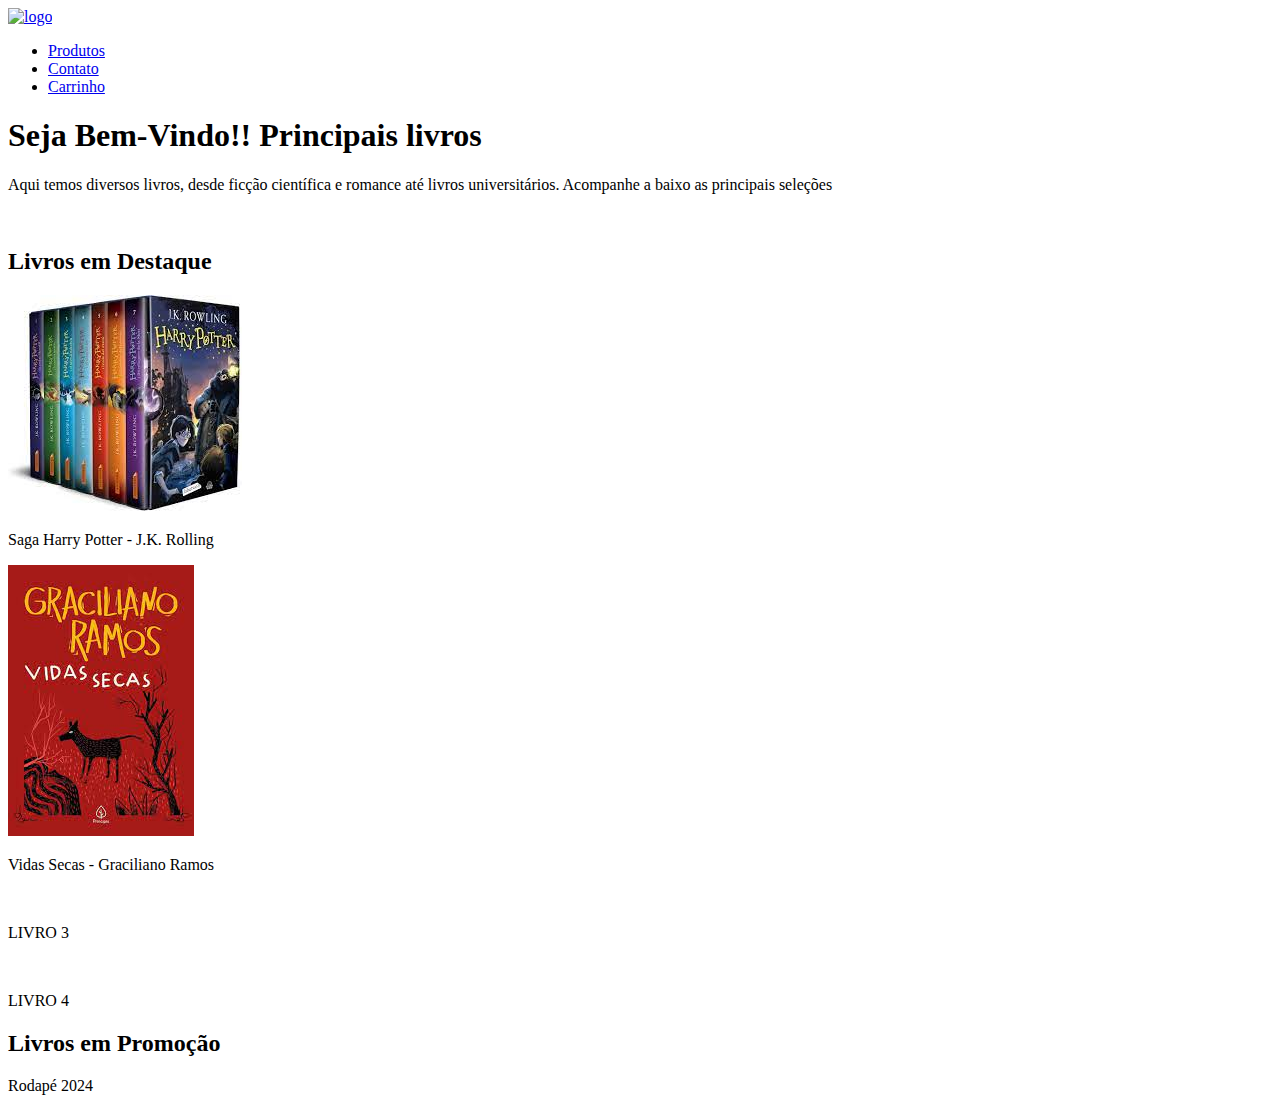
==== index.html @ bd684545 "Primeiras modificações" ====
<!DOCTYPE html>
<html lang="en">
<head>
    <meta charset="UTF-8">
    <meta name="viewport" content="width=device-width, initial-scale=1.0">
    <title>Ler Livros &#128218</title>
</head>
<header>
    <nav>
        <a href="index.html"> <img src="" alt="logo" ></a>
    <ul>    
        <li><a href="produtos.html">Produtos</a></li>
        <li><a href="contato.html">Contato</a></li>
        <li><a href="carrinho.html">Carrinho</a></li>
    </ul>
    </nav>
</header>
<body>
    <div>
    <h1>Seja Bem-Vindo!! Principais livros</h1>
    <p>Aqui temos diversos livros, desde ficção científica e romance até livros universitários. Acompanhe a baixo as principais seleções</p>
    <img src="">
    </div>
<!--livros em destaque-->
    <div>
        <article>
            <h2>Livros em Destaque</h2>
            <img src="img_harry_box.jpg">
            <p>Saga Harry Potter - J.K. Rolling</p>
        </article>
    </div>
    <div>
            <img src="img_vidas secas.jpg">
            <p> Vidas Secas - Graciliano Ramos</p>
        </article>
    </div>
    <div>
        <article>
            <img src=" ">
            <P>LIVRO 3</P>
        </article>
    </div>
    <div>
        <article>
            <img src=" ">
            <p>LIVRO 4</p>
        </article>
    </div>
<!--Livros em promoção-->
    <div>
    <article>
    <h2>Livros em Promoção</h2>
    </article>
    </div>

    



<footer>Rodapé 2024</footer>
</body>
</html>
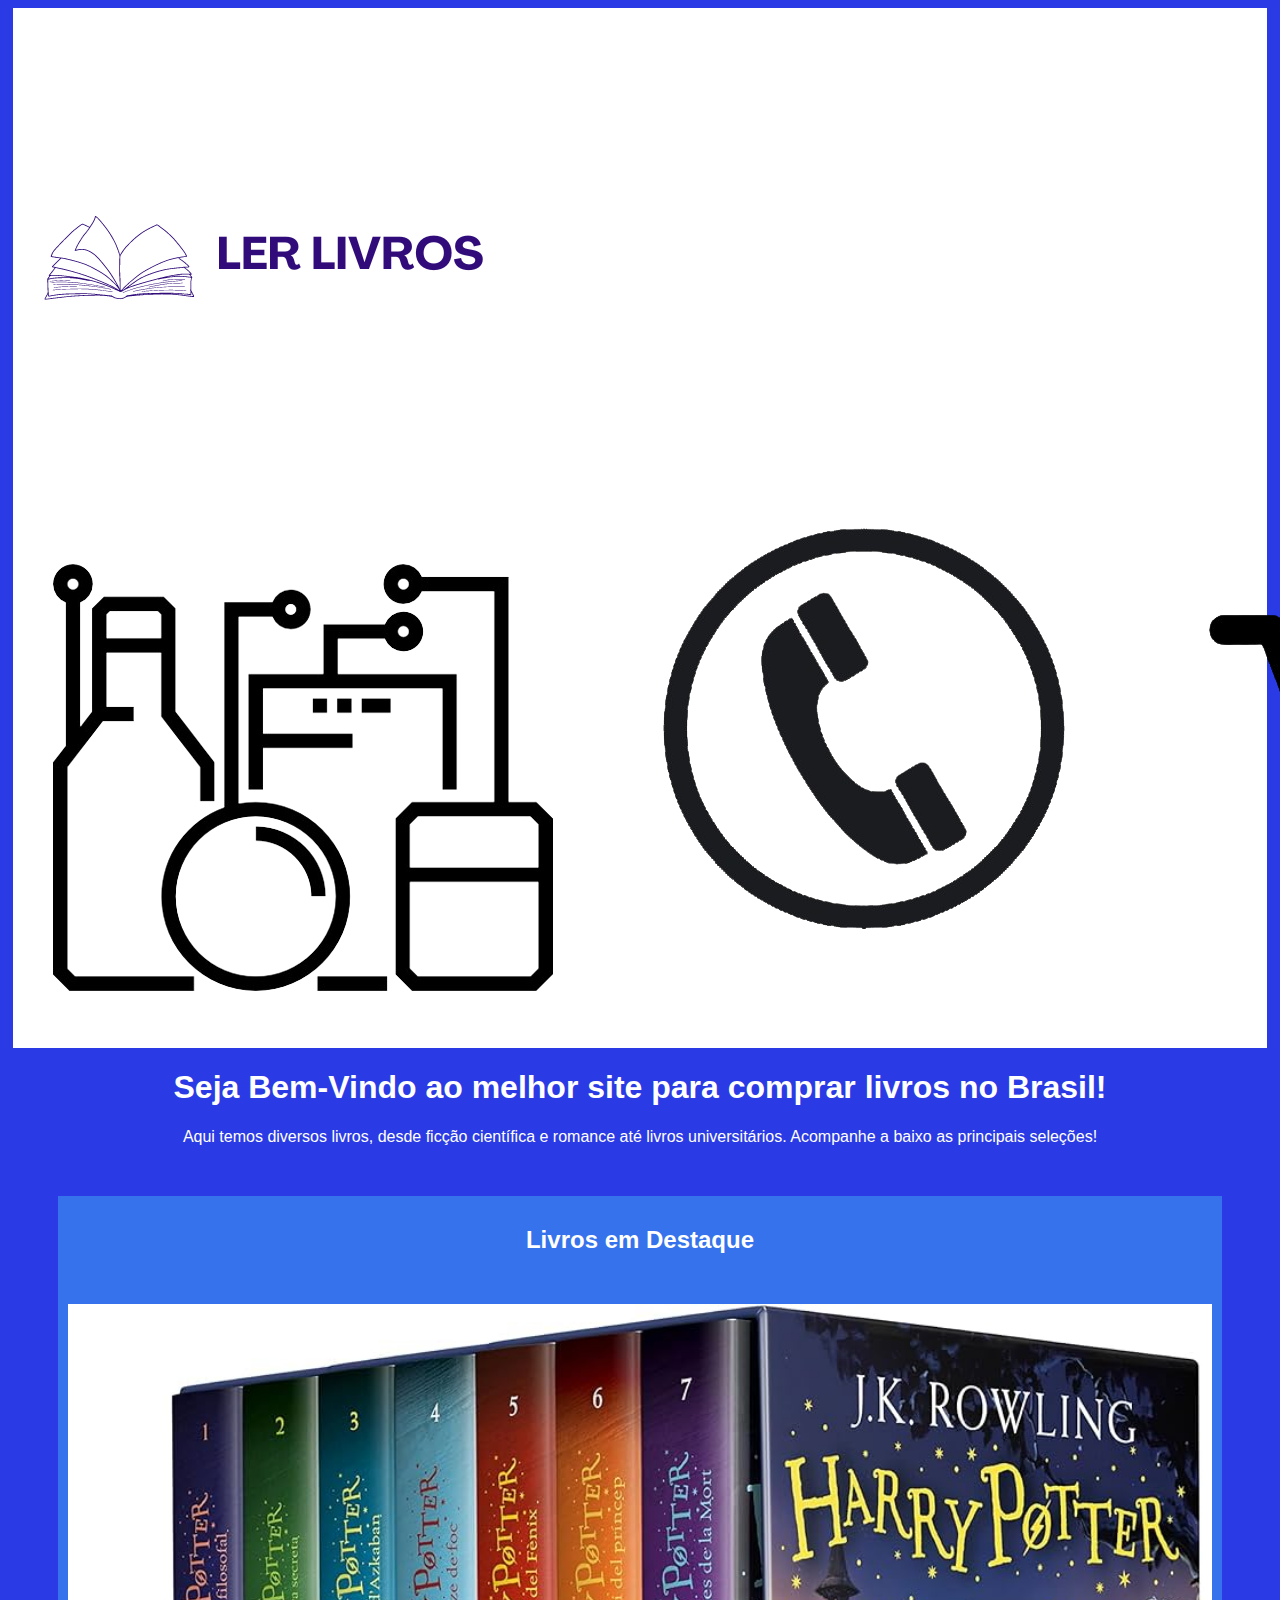
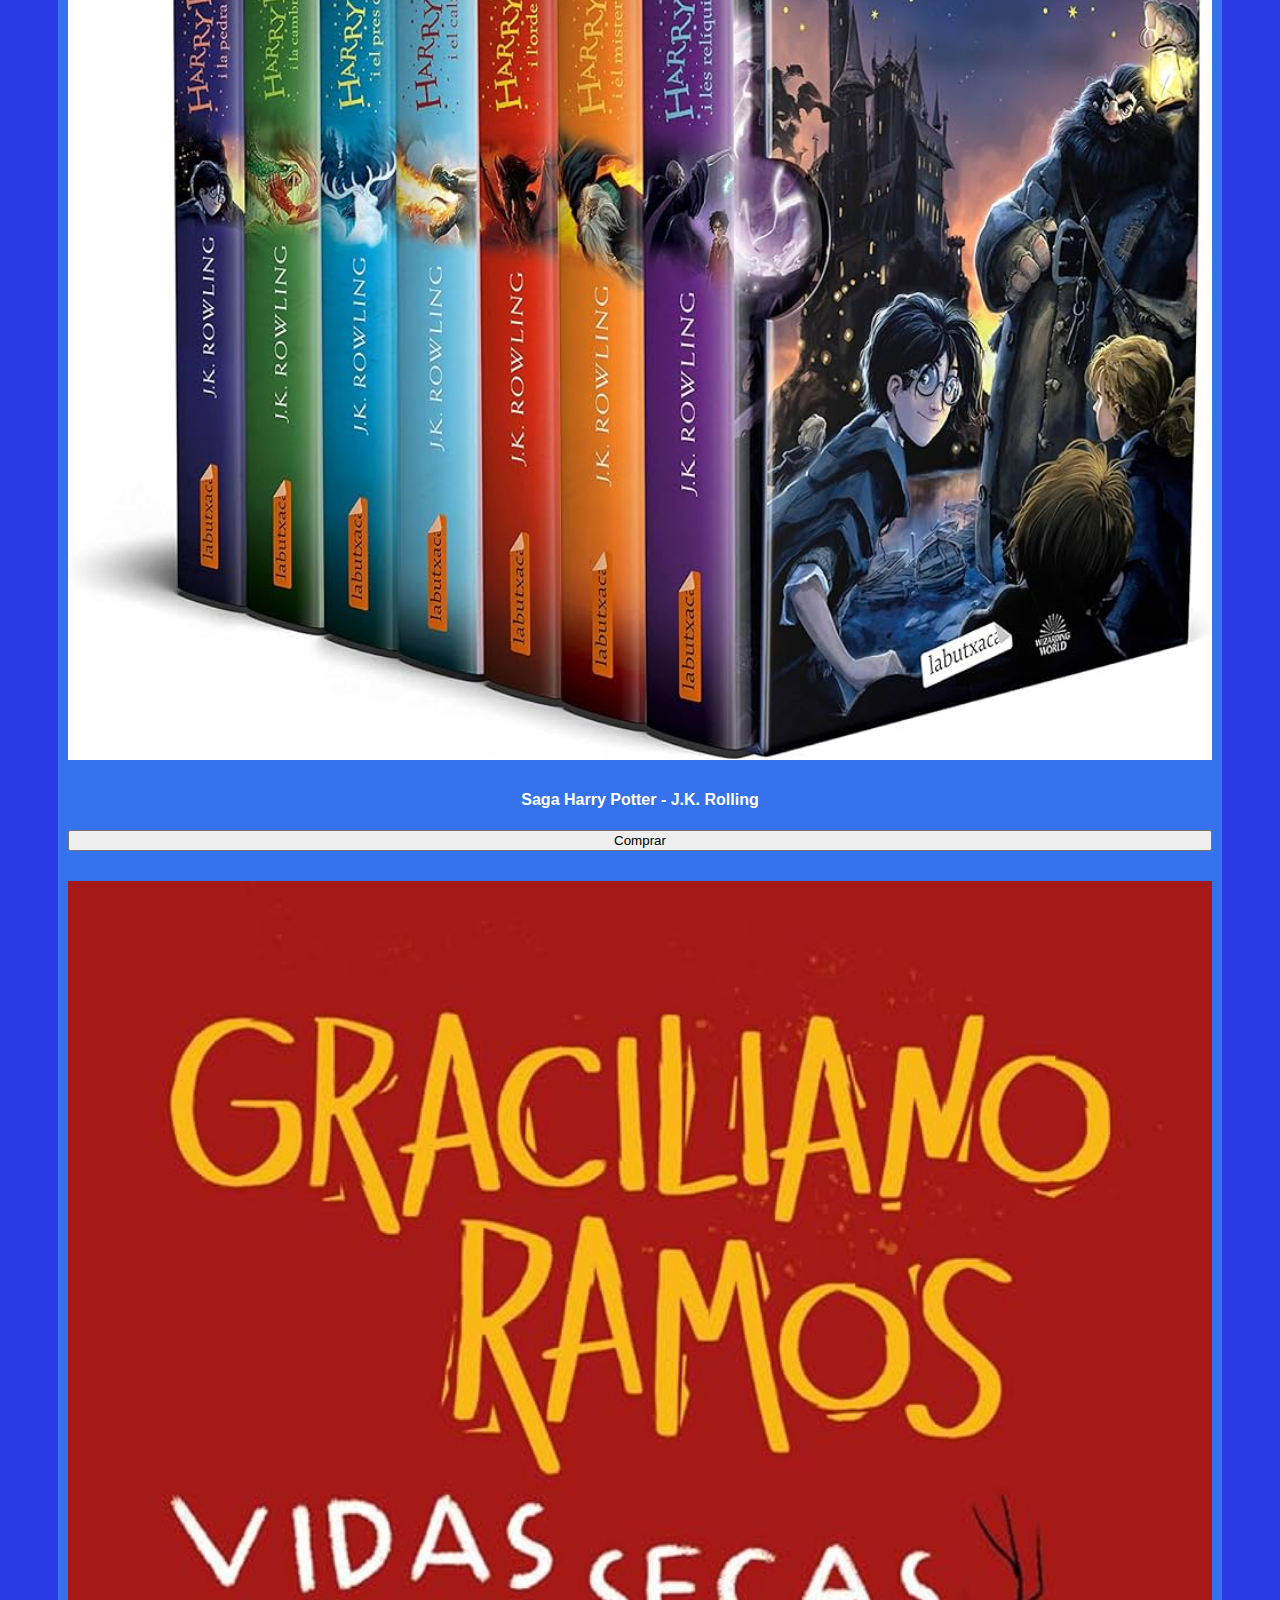
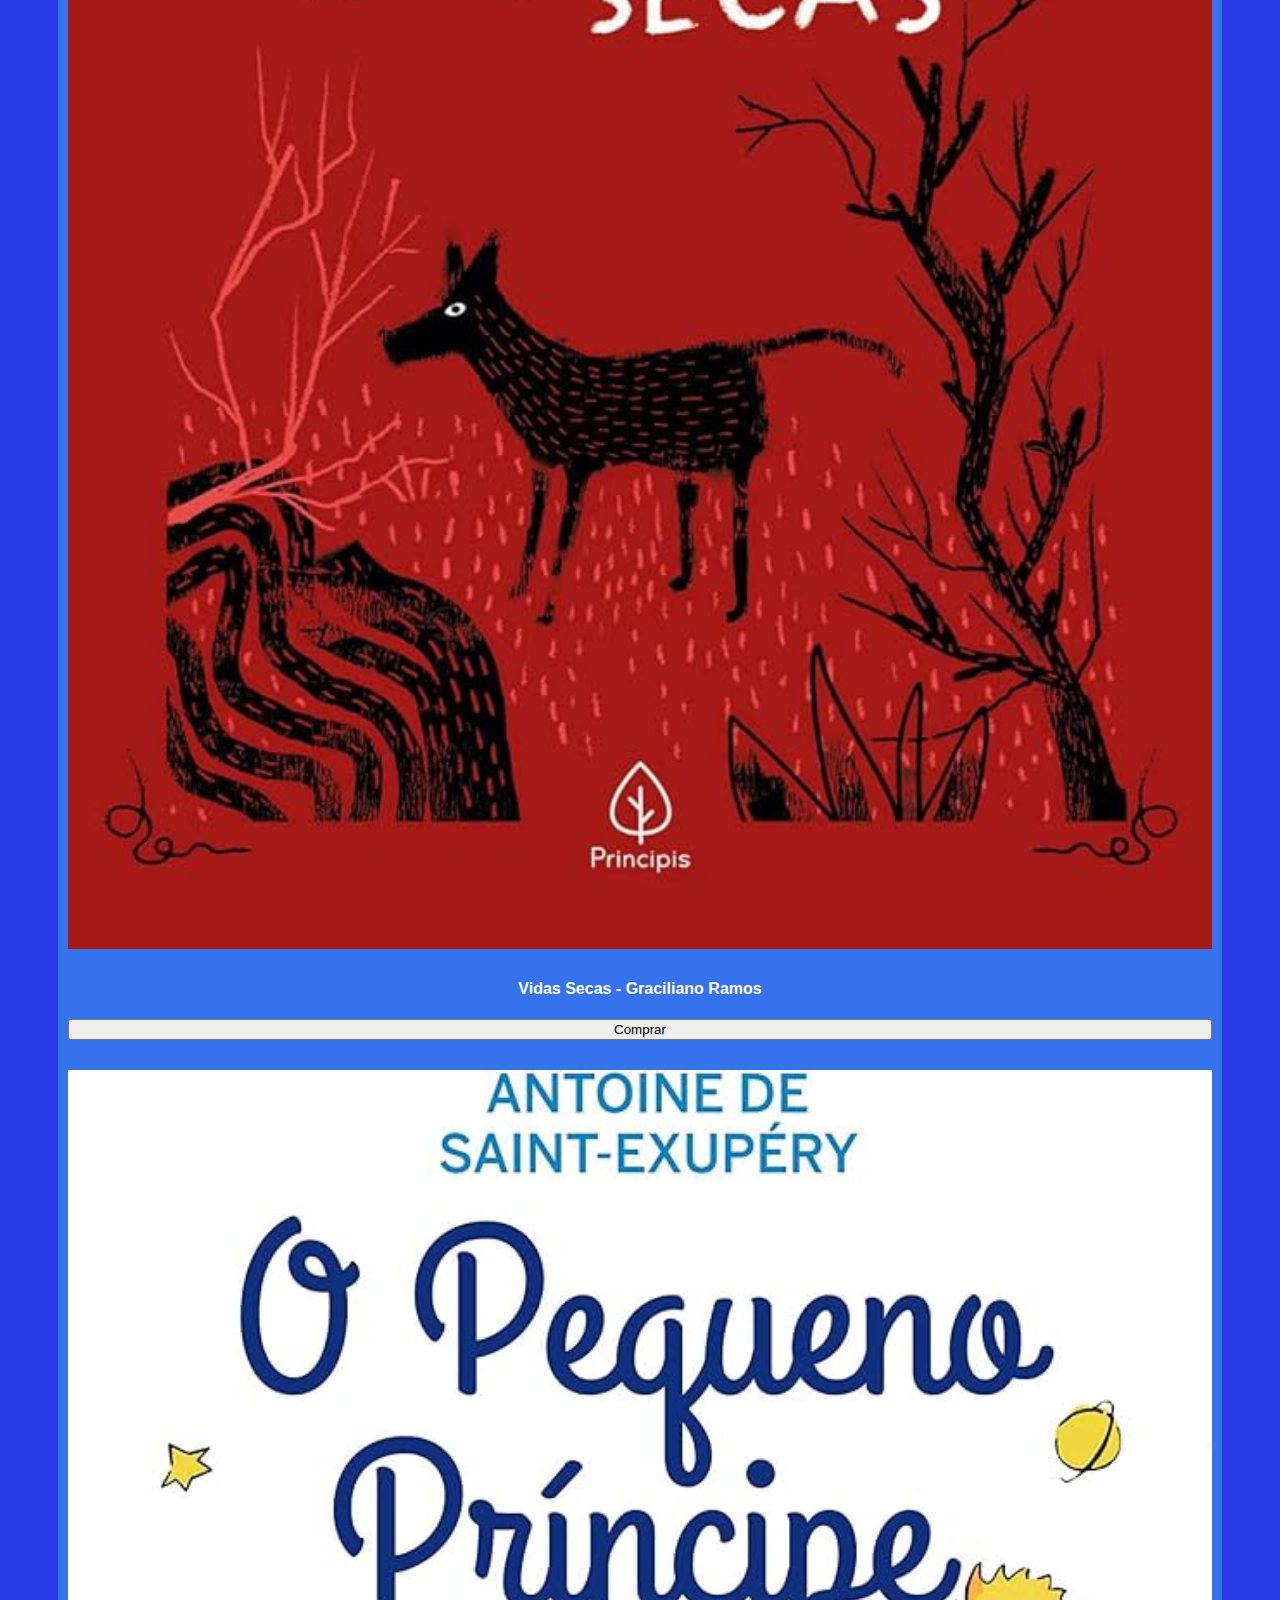
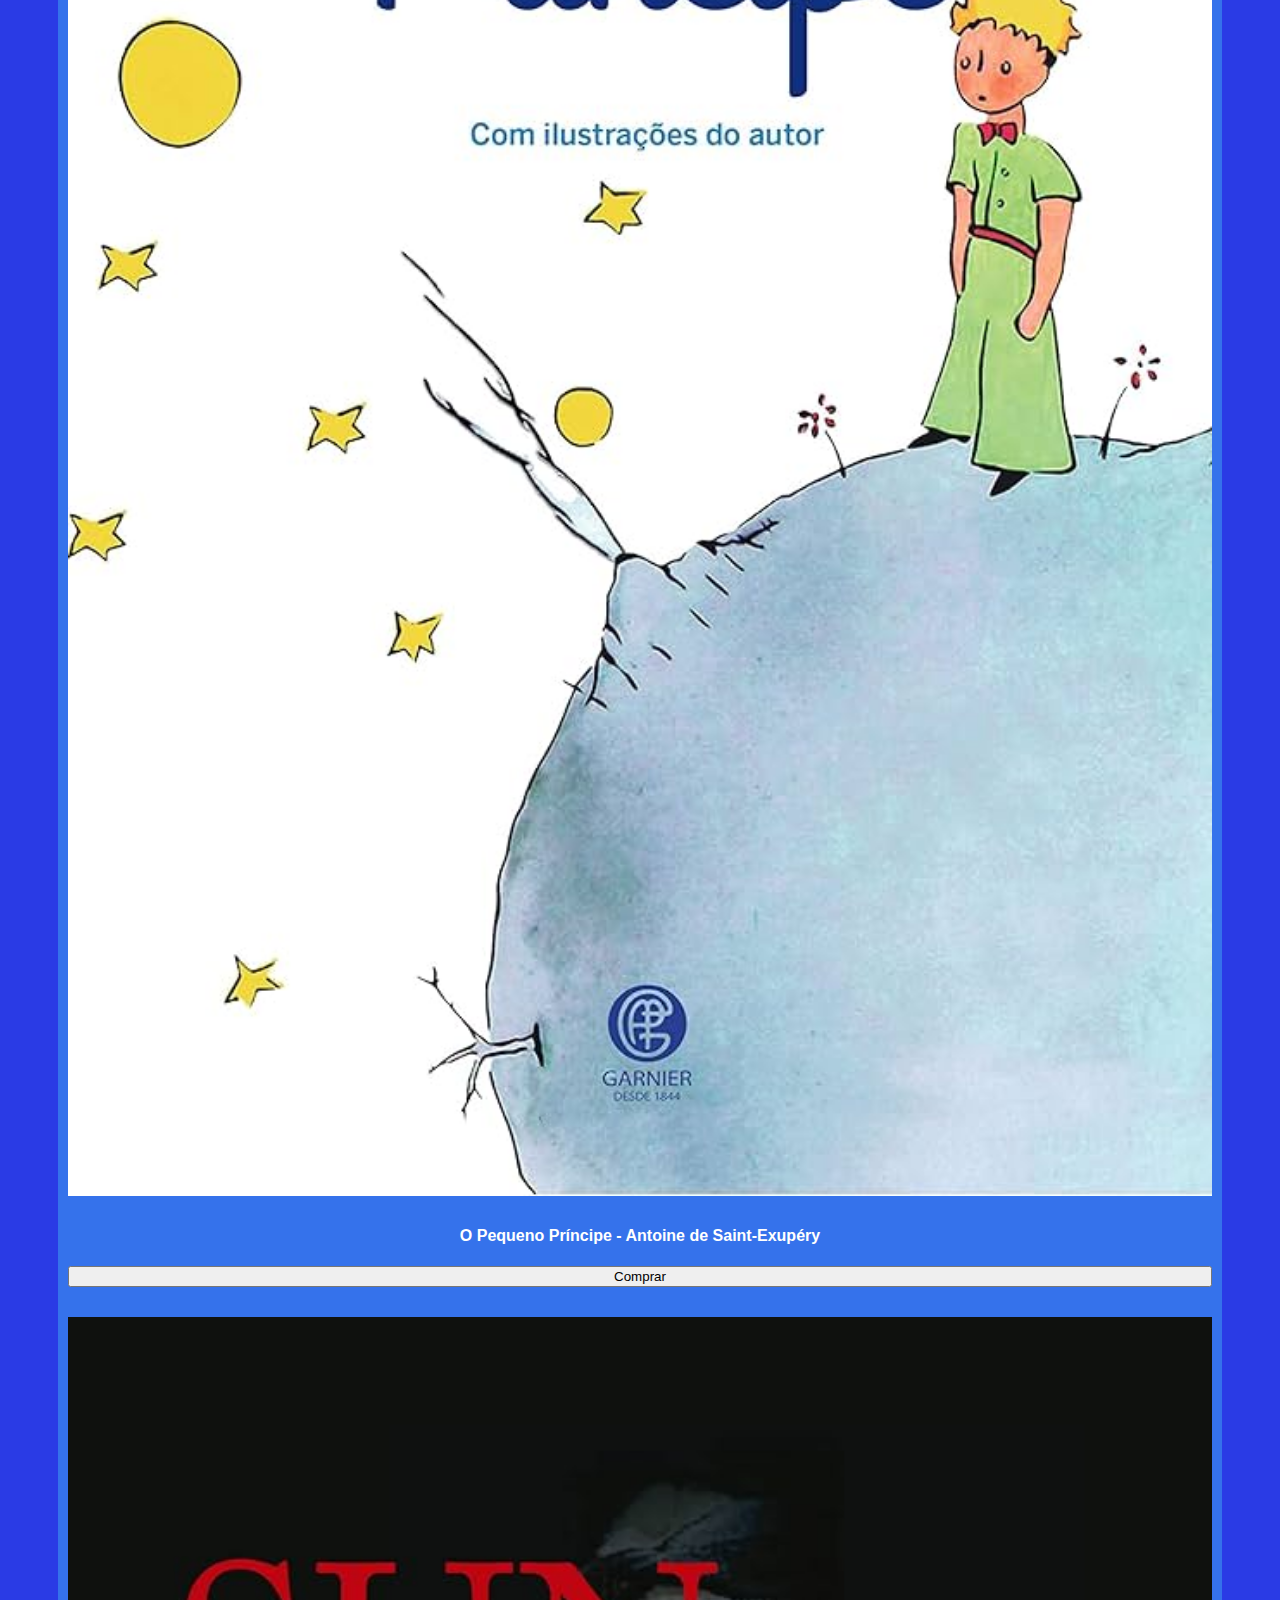
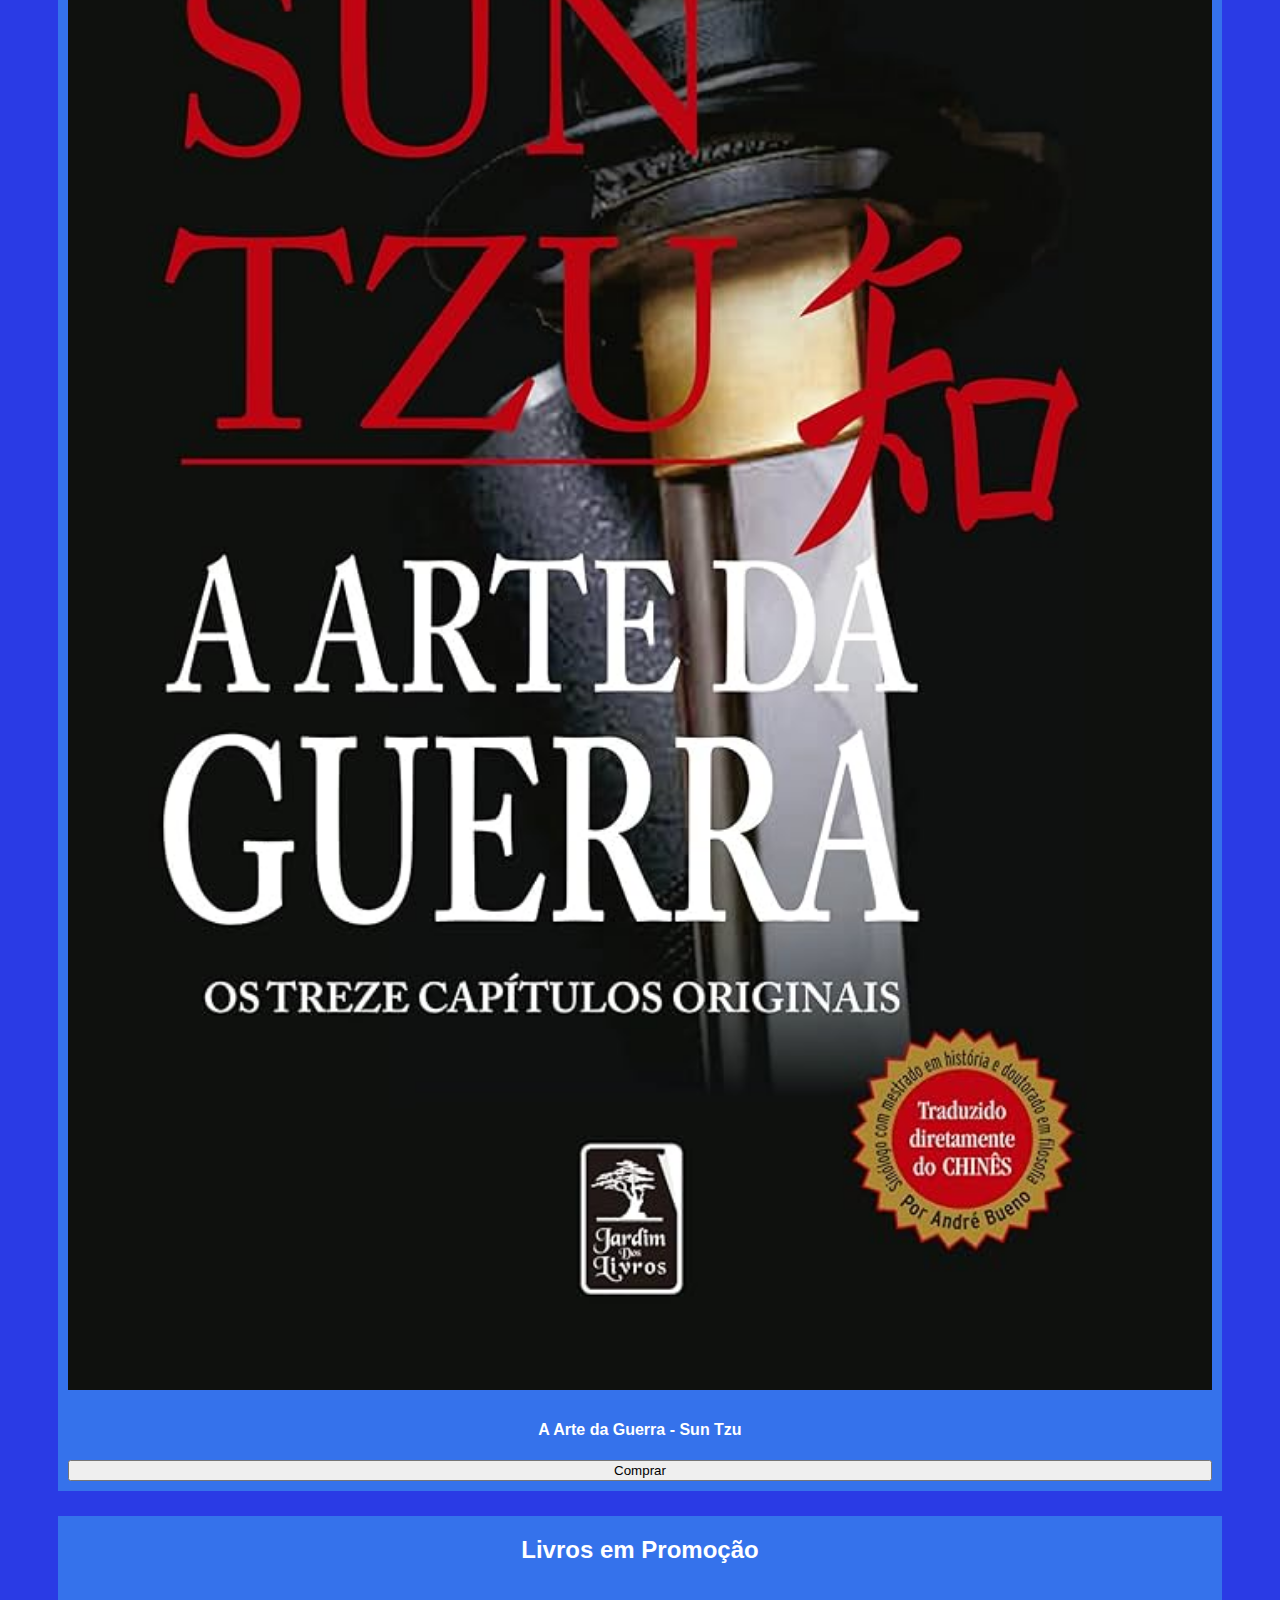
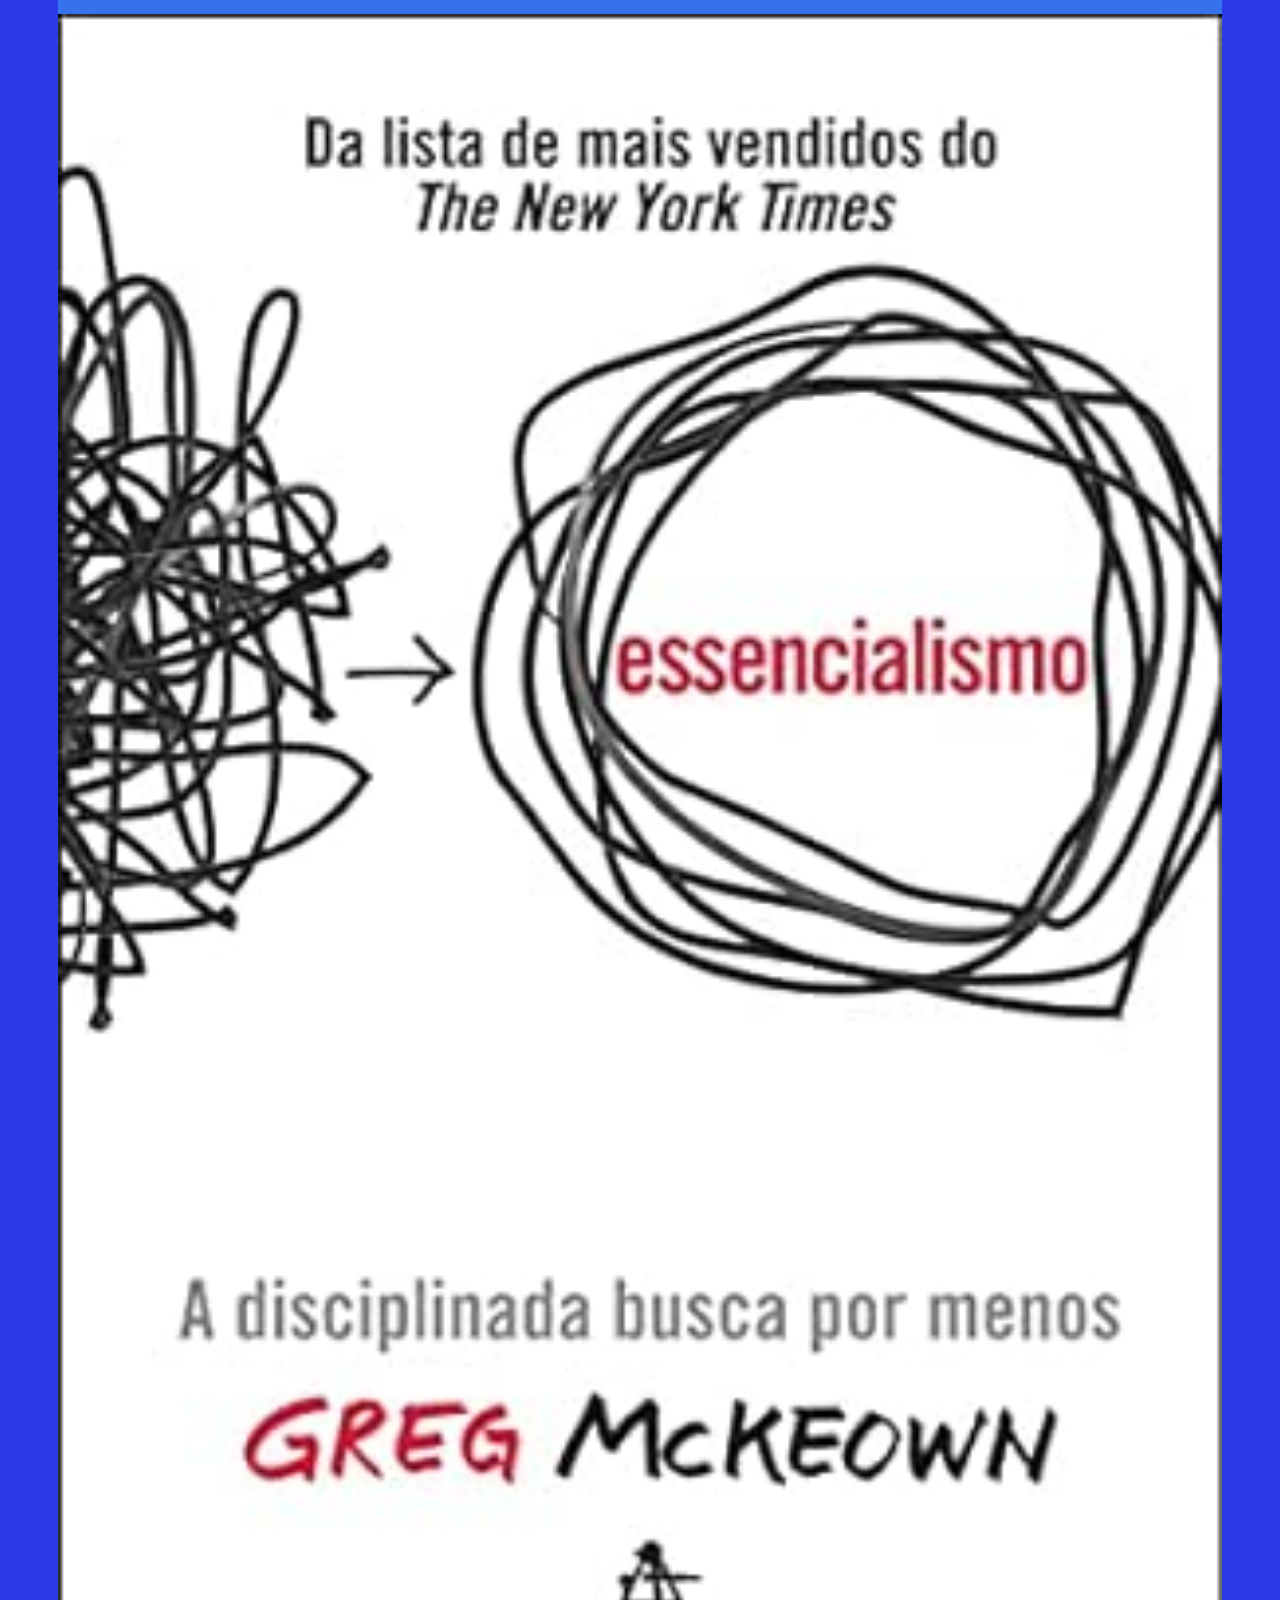
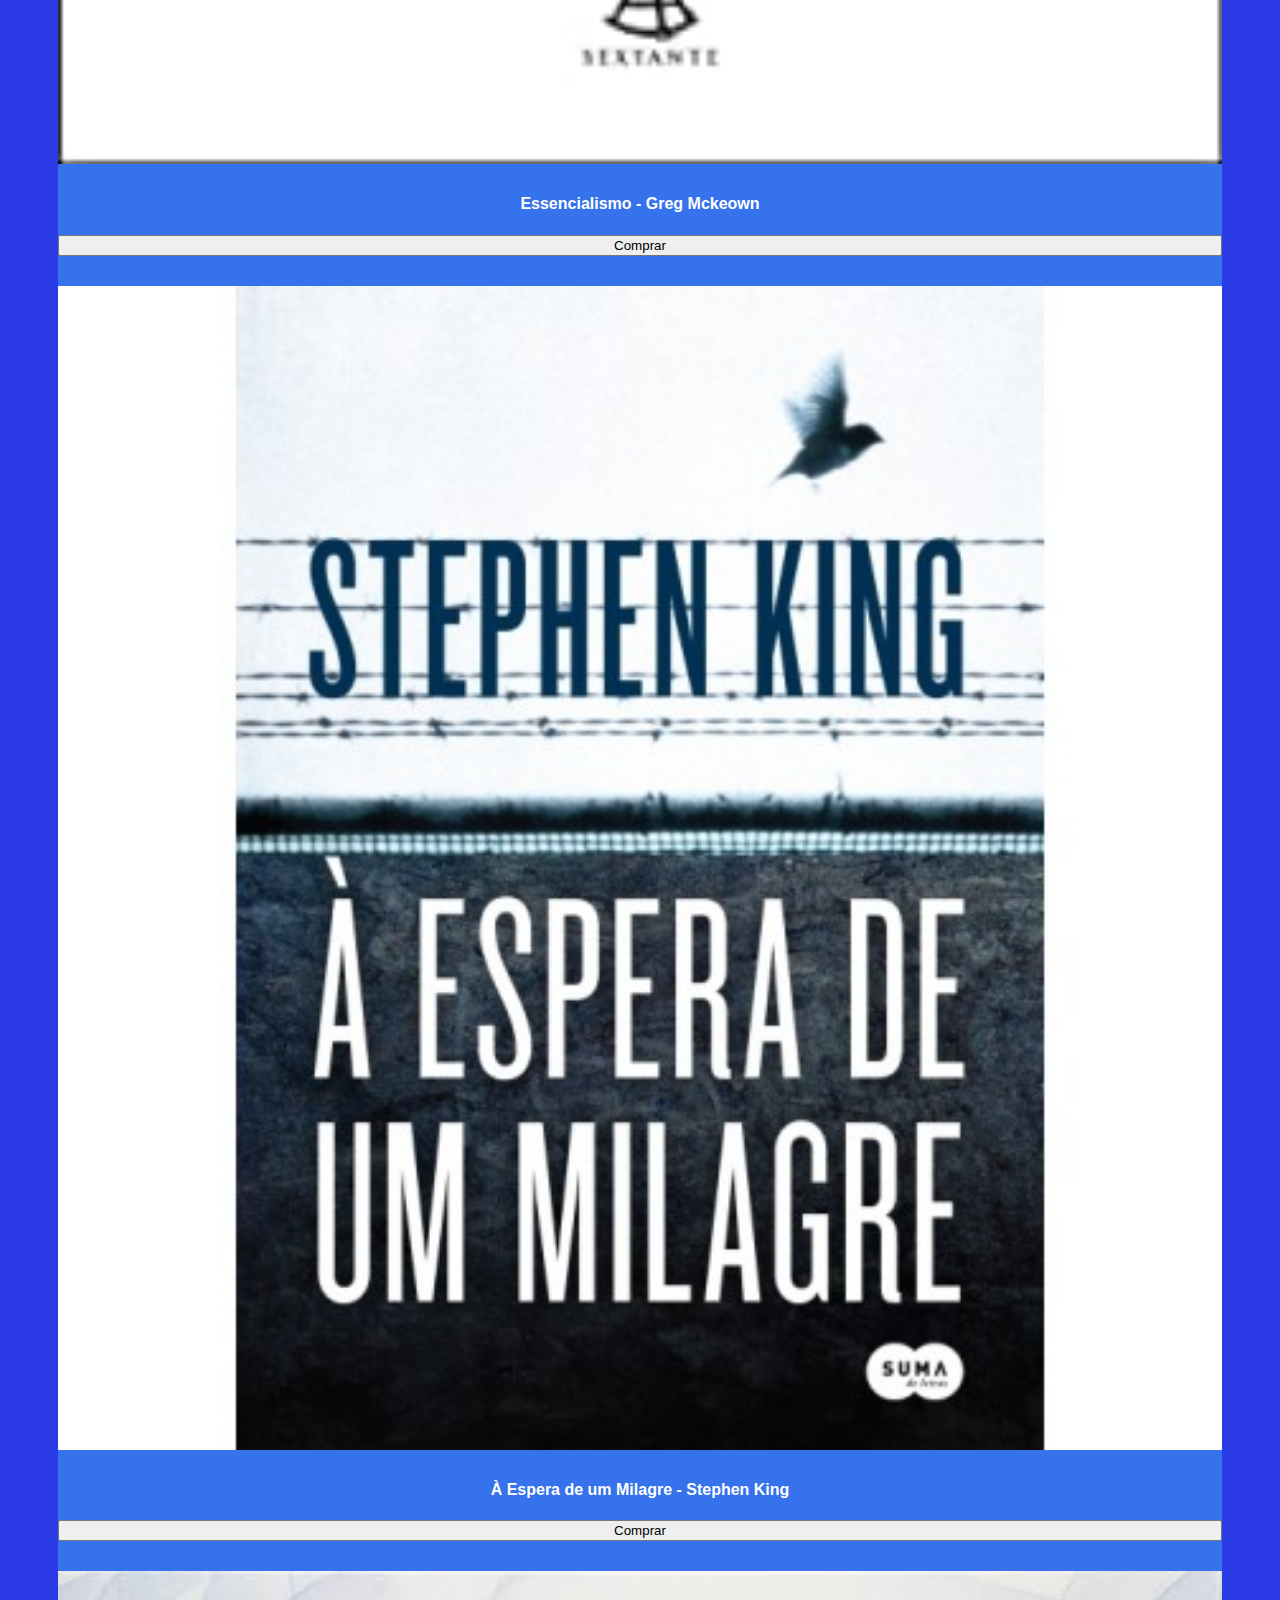
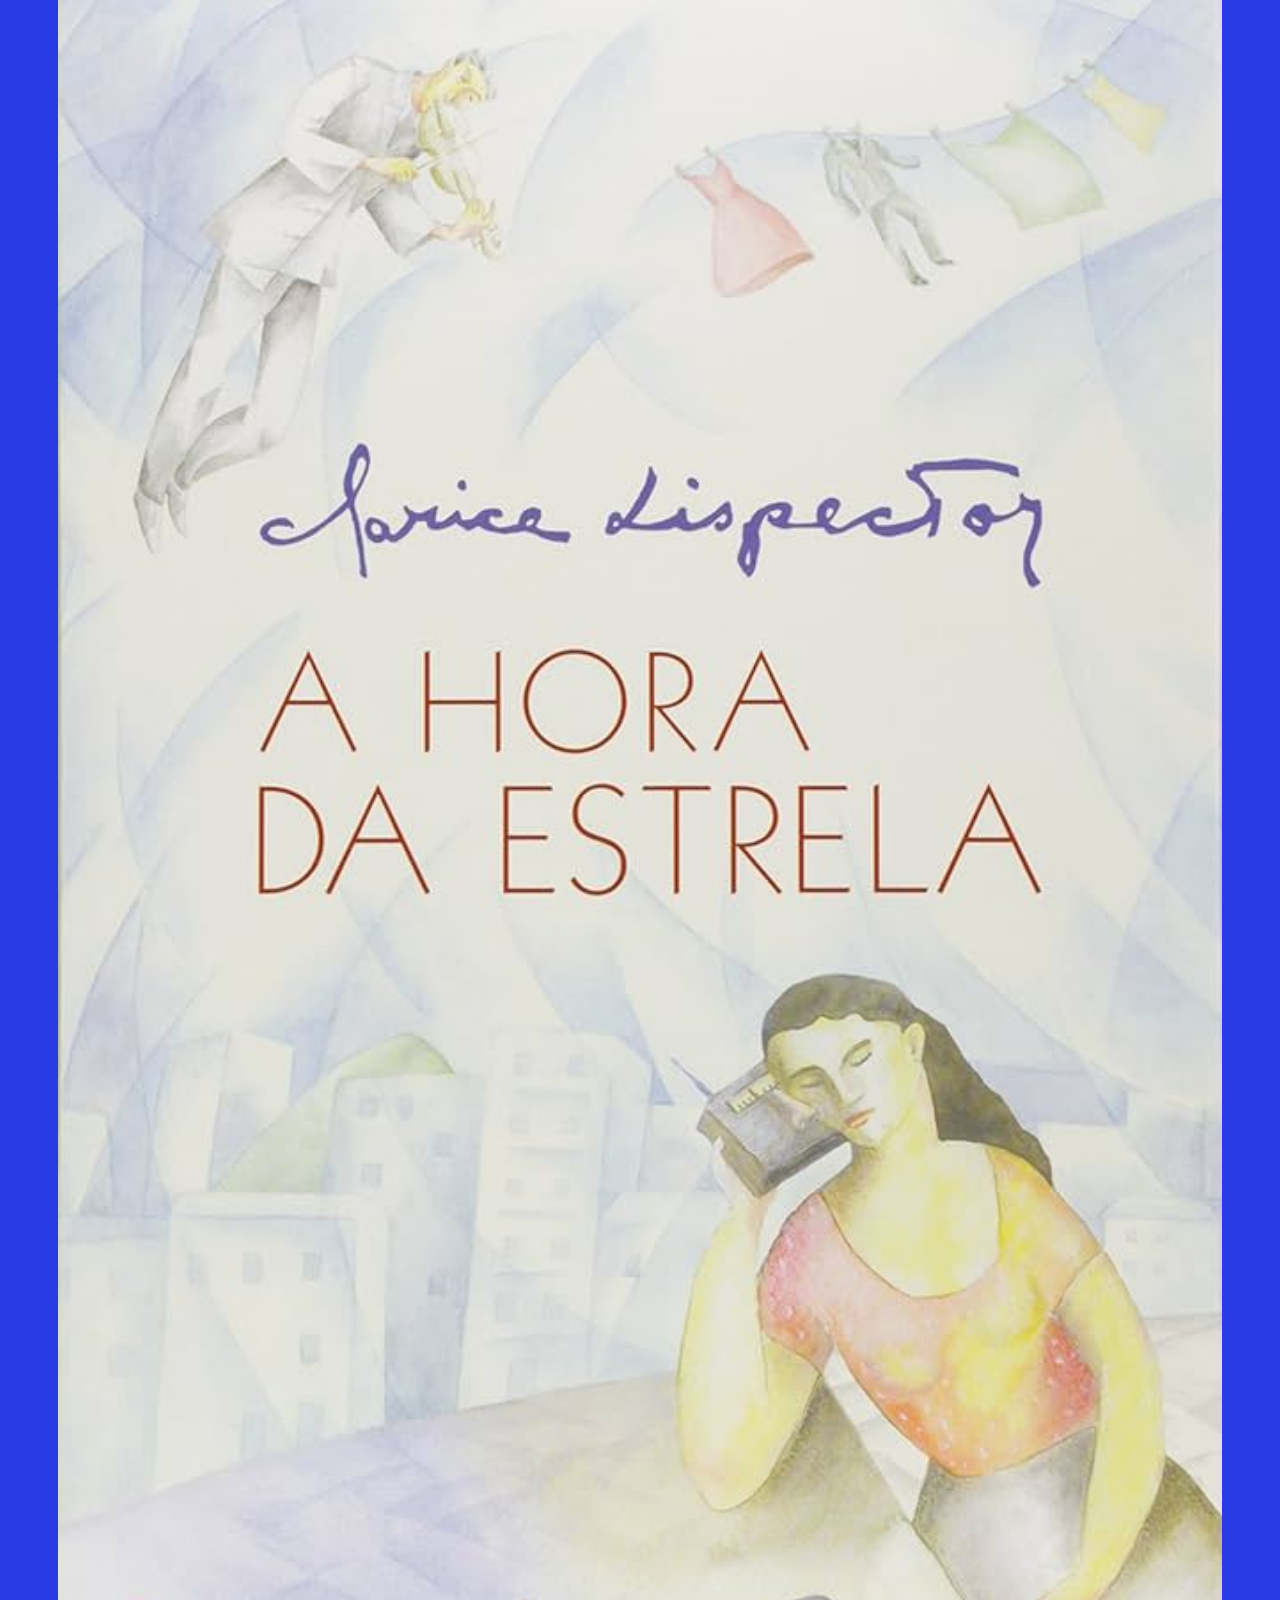
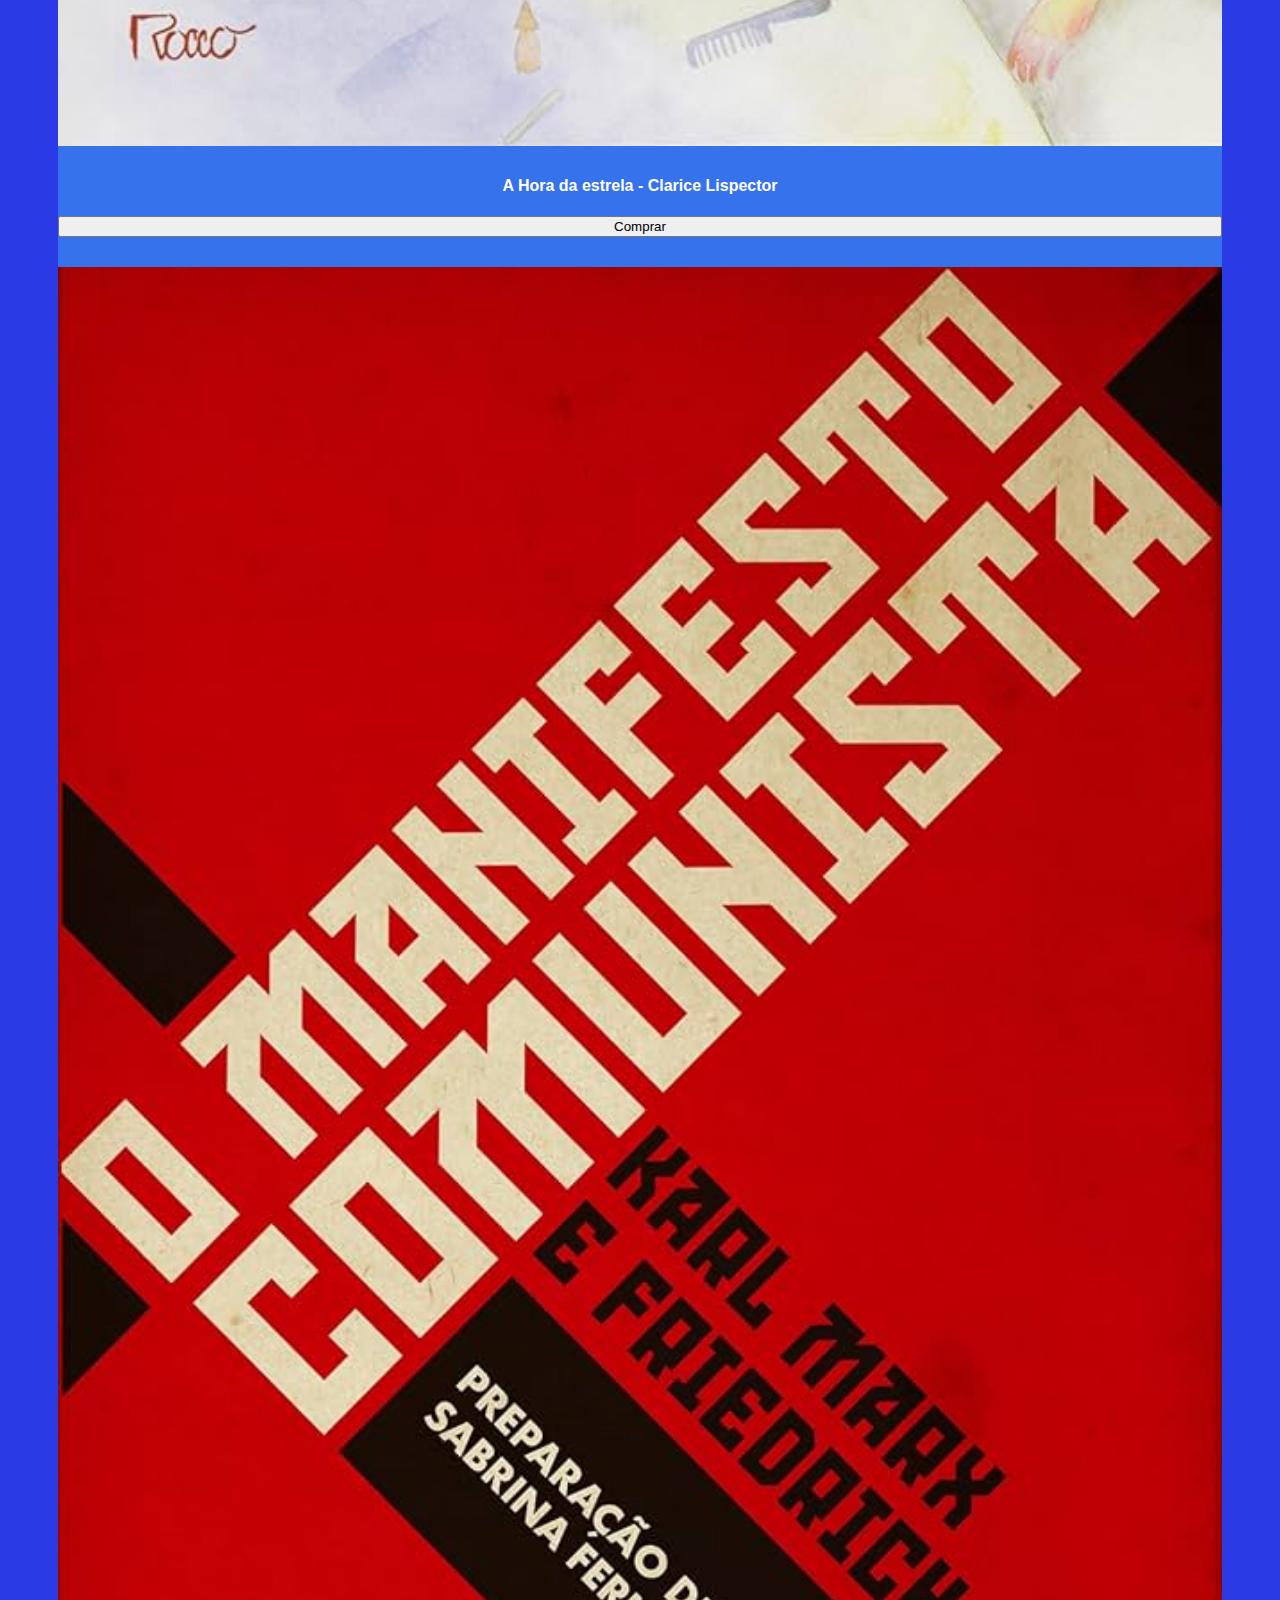
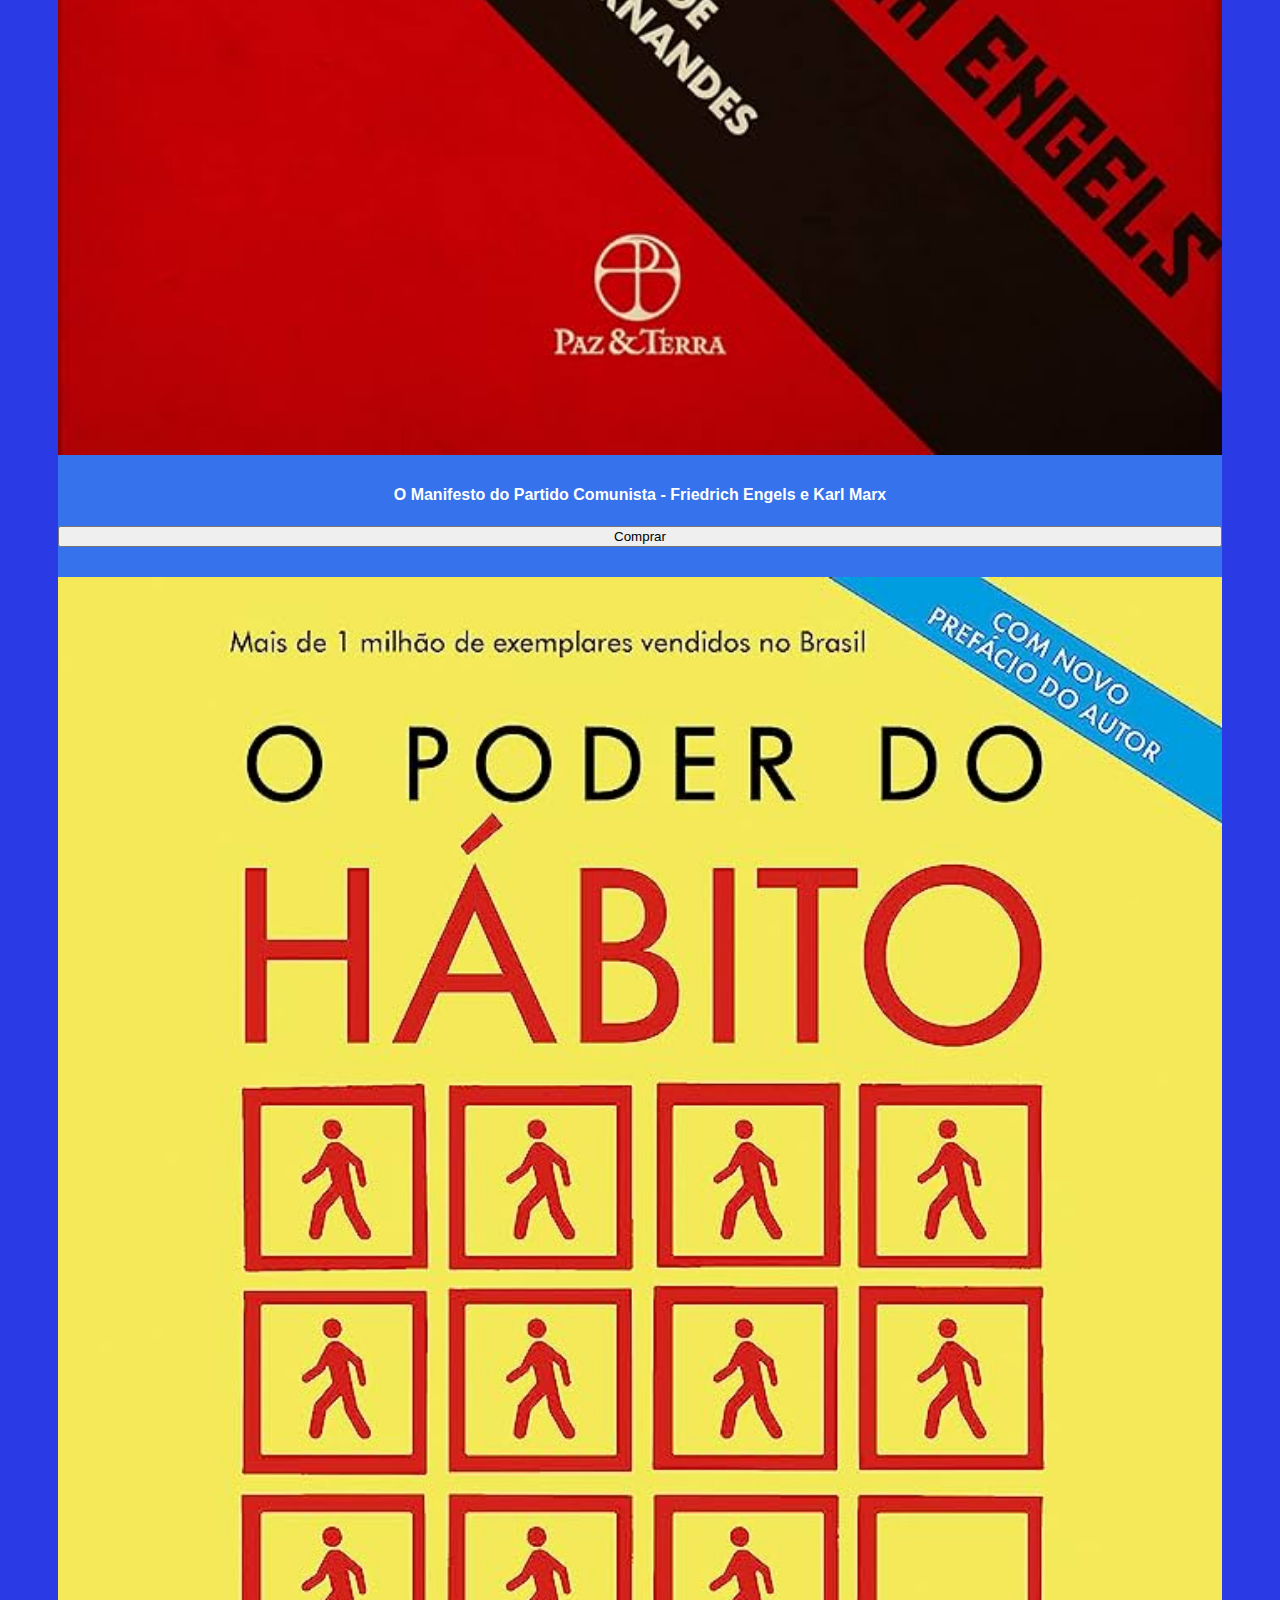
==== commit edcb85b9: "modificações no site" ====
--- a/index.html
+++ b/index.html
@@ -4,59 +4,77 @@
     <meta charset="UTF-8">
     <meta name="viewport" content="width=device-width, initial-scale=1.0">
     <title>Ler Livros &#128218</title>
+    <link href="estilo.css" rel="stylesheet" >
 </head>
-<header>
+<header class="cabecalho">
     <nav>
-        <a href="index.html"> <img src="" alt="logo" ></a>
-    <ul>    
-        <li><a href="produtos.html">Produtos</a></li>
-        <li><a href="contato.html">Contato</a></li>
-        <li><a href="carrinho.html">Carrinho</a></li>
+        <a href="index.html"> <img src="logo - ler livros.png" alt="logo" width="" height=""></a>
+    <ul class="menu">    
+        <li><a href="produtos.html"><img src="img_produtos1.png"></a></li>
+        <li><a href="contato.html"><img src="img_contato1.png"></a></li>
+        <li><a href="carrinho.html"><img src="img_carrinhodecompras1.png"></a></li>
     </ul>
     </nav>
 </header>
 <body>
-    <div>
-    <h1>Seja Bem-Vindo!! Principais livros</h1>
-    <p>Aqui temos diversos livros, desde ficção científica e romance até livros universitários. Acompanhe a baixo as principais seleções</p>
-    <img src="">
+    <main>
+    <div class="inicio">
+    <h1>Seja Bem-Vindo ao melhor site para comprar livros no Brasil!</h1>
+    <p>Aqui temos diversos livros, desde ficção científica e romance até livros universitários. Acompanhe a baixo as principais seleções!</p>
     </div>
 <!--livros em destaque-->
-    <div>
-        <article>
+<div class="grade">
+    <div class="destaque">
             <h2>Livros em Destaque</h2>
             <img src="img_harry_box.jpg">
-            <p>Saga Harry Potter - J.K. Rolling</p>
-        </article>
-    </div>
-    <div>
+            <h4>Saga Harry Potter - J.K. Rolling</h4>
+            <button class="botao"> Comprar</button>
+       
             <img src="img_vidas secas.jpg">
-            <p> Vidas Secas - Graciliano Ramos</p>
-        </article>
-    </div>
-    <div>
-        <article>
-            <img src=" ">
-            <P>LIVRO 3</P>
-        </article>
-    </div>
-    <div>
-        <article>
-            <img src=" ">
-            <p>LIVRO 4</p>
-        </article>
+            <h4> Vidas Secas - Graciliano Ramos</h4>
+            <button class="botao"> Comprar</button>
+            
+            <img src="imagem_pequenoprincipe.jpg">
+            <h4>O Pequeno Príncipe - Antoine de Saint-Exupéry</h4>
+            <button class="botao"> Comprar</button>
+            
+            <img src="img_artedaguerra.jpg">
+            <h4>A Arte da Guerra - Sun Tzu</h4>
+            <button class="botao"> Comprar</button>
+        
     </div>
 <!--Livros em promoção-->
-    <div>
-    <article>
+    <div class="promocao">
     <h2>Livros em Promoção</h2>
-    </article>
+
+        <img src="img_essencialismo.jpg">
+        <h4>Essencialismo - Greg Mckeown</h4>
+        <button class="botao"> Comprar</button>
+    
+        <img src="img_aesperadeummilagre.jpg">
+        <h4>À Espera de um Milagre - Stephen King</h4>
+        <button class="botao"> Comprar</button>
+
+        <img src="img_ahoradaestrela.jpg">
+        <h4>A Hora da estrela - Clarice Lispector</h4>
+        <button class="botao"> Comprar</button>
+    
+        <img src="img_comunismo.jpg">
+        <h4>O Manifesto do Partido Comunista - Friedrich Engels e Karl Marx</h4>
+        <button class="botao"> Comprar</button>
+
+        <img src="img_opoderdohabito.jpg">
+        <h4>O Poder do Hábito - Charles Duhigg</h4>
+        <button class="botao"> Comprar</button>
+
+        <img src="img_ovendedordesonhos.jpg">
+        <h4>O Vendedor de Sonhos - Augusto Cury</h4>
+        <button class="botao"> Comprar</button>
+
     </div>
+</div>
 
-    
-
-
-
-<footer>Rodapé 2024</footer>
+</main>
+<footer>@Copywriting - VICTOR FREITAS GARCES 2024</footer>
 </body>
 </html>--- a/estilo.css
+++ b/estilo.css
@@ -0,0 +1,52 @@
+body {
+    background-color:#2A3BE5;
+    color: white;
+    font-family:'Trebuchet MS', 'Lucida Sans Unicode', 'Lucida Media', 'Lucida Sans', Arial, sans-serif;
+}
+.cabecalho {
+    background-color: white;
+    color: #2A3BE5;
+    margin: 5px;
+    display:flex;
+}
+.menu {
+    display: flex;
+    list-style: none;
+
+}
+.inicio {
+    text-align: center;
+}
+.grade {
+    margin: 50px;
+
+}
+.destaque {
+    display: grid;
+    background-color:rgba(54, 117, 235, 0.959) ;
+    text-align: center;
+    margin-bottom: 25px;
+    margin-left: auto;
+    margin-right: auto;
+    padding: 10px;
+    
+}
+.destaque img {
+    width: 100%;
+    margin-bottom: 10px;
+    margin-top: 30px;
+}
+.promocao {
+    display: grid;
+    background-color:rgba(54, 117, 235, 0.959) ;
+    text-align: center;
+}
+
+.promocao img {
+    width: 100%;
+    margin-bottom: 10px;
+    margin-top: 30px;
+}
+.botao {
+
+}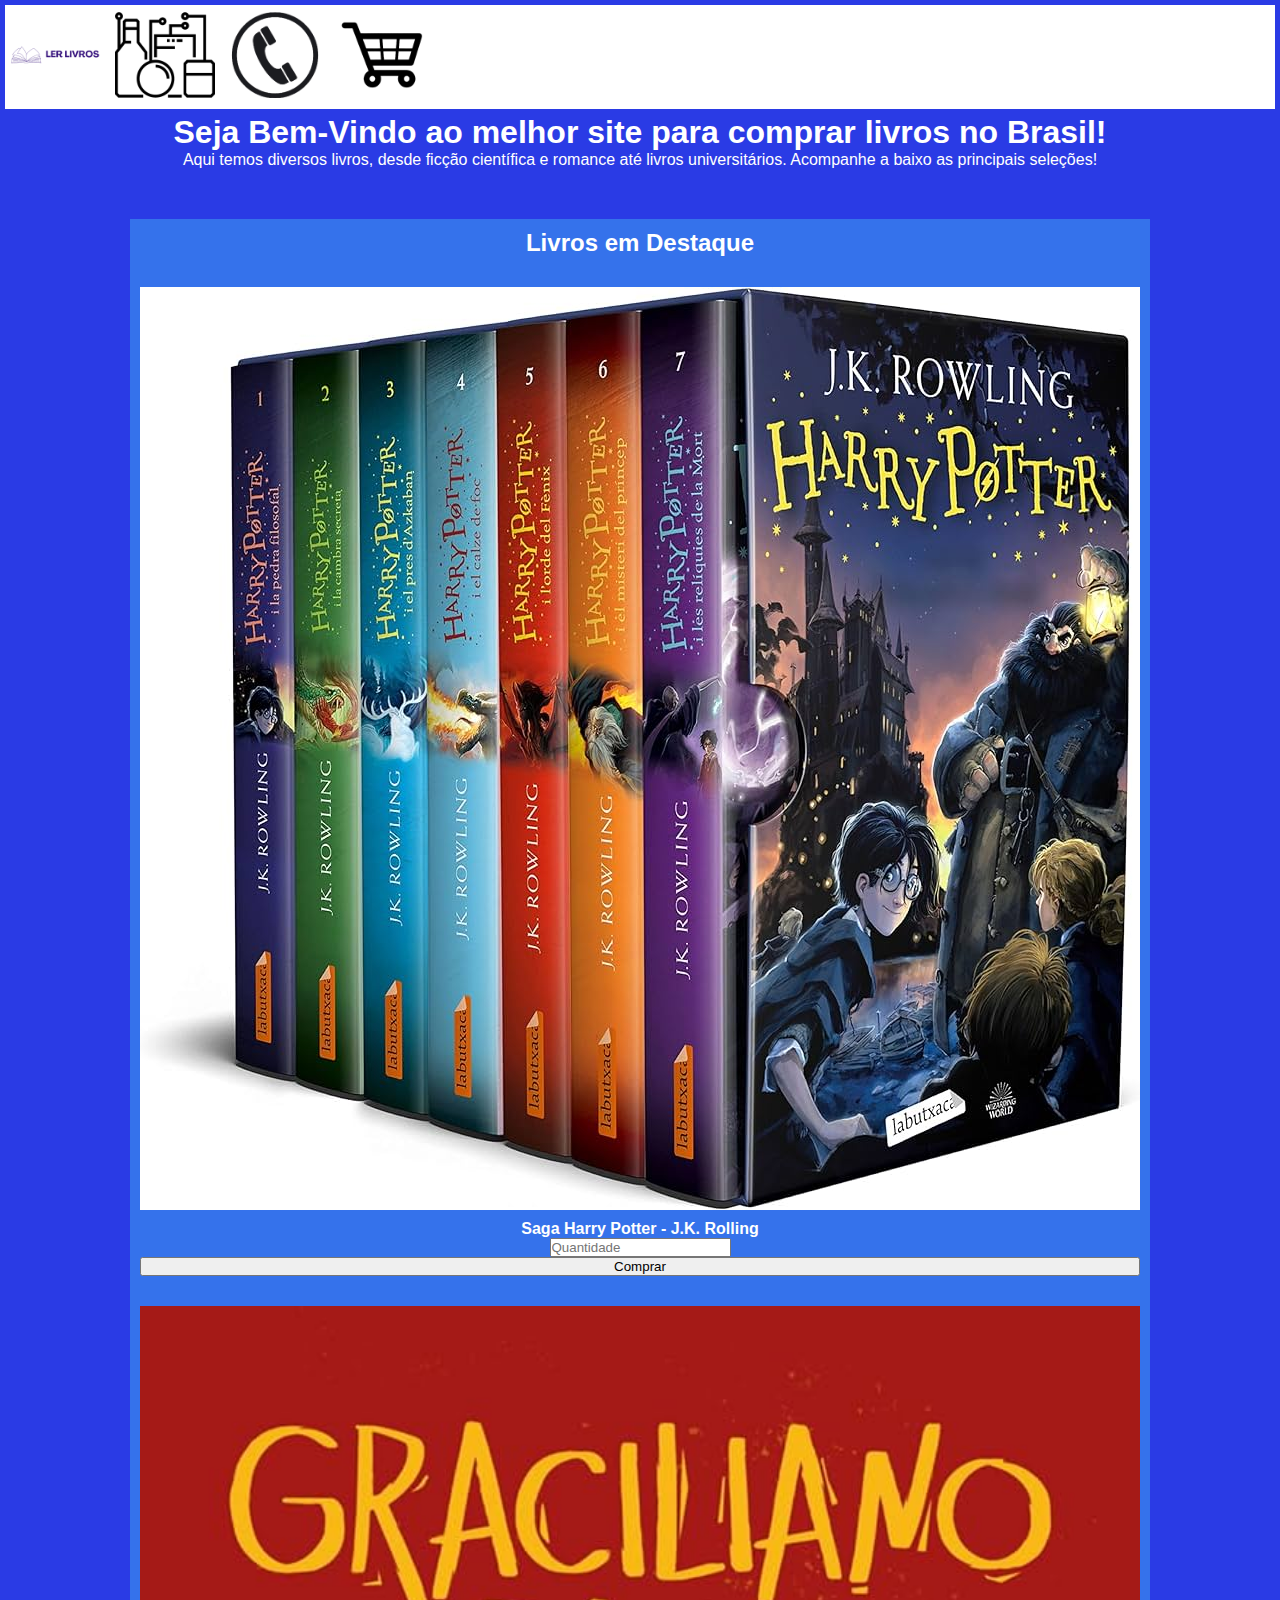
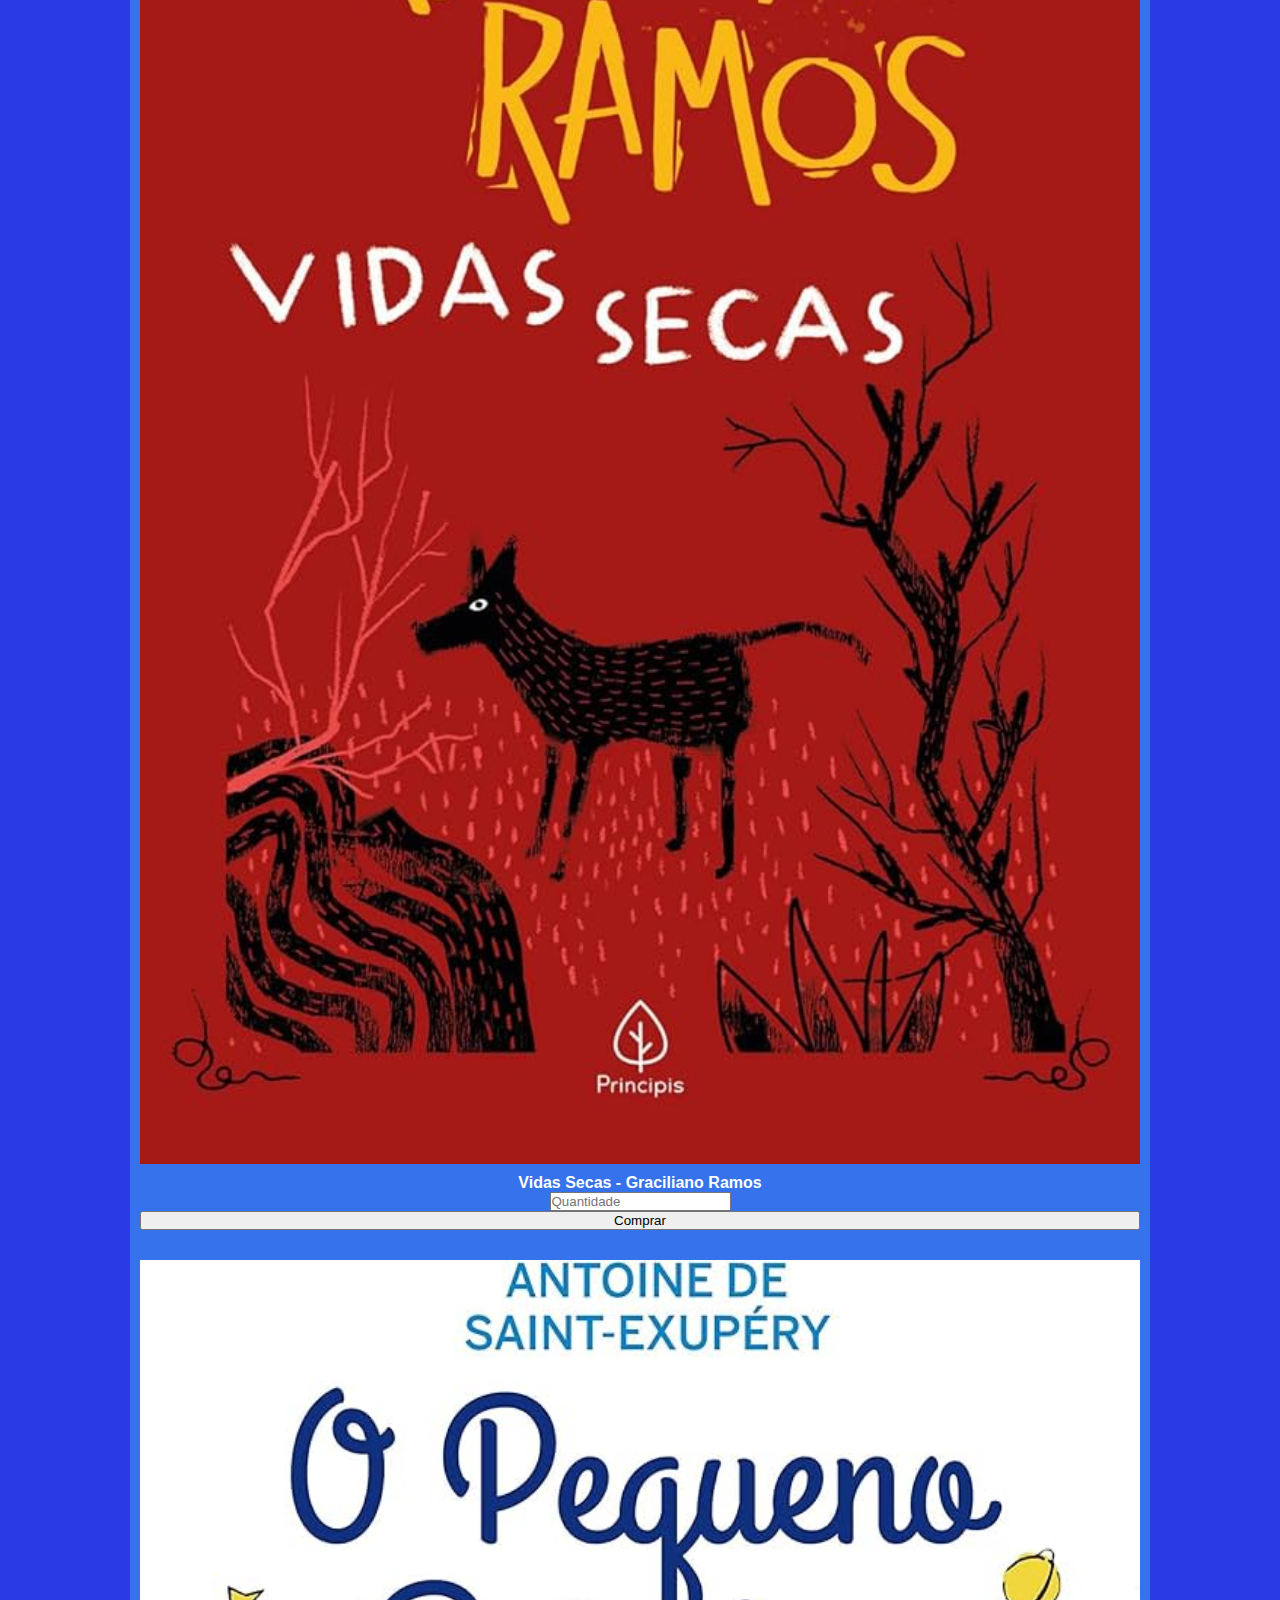
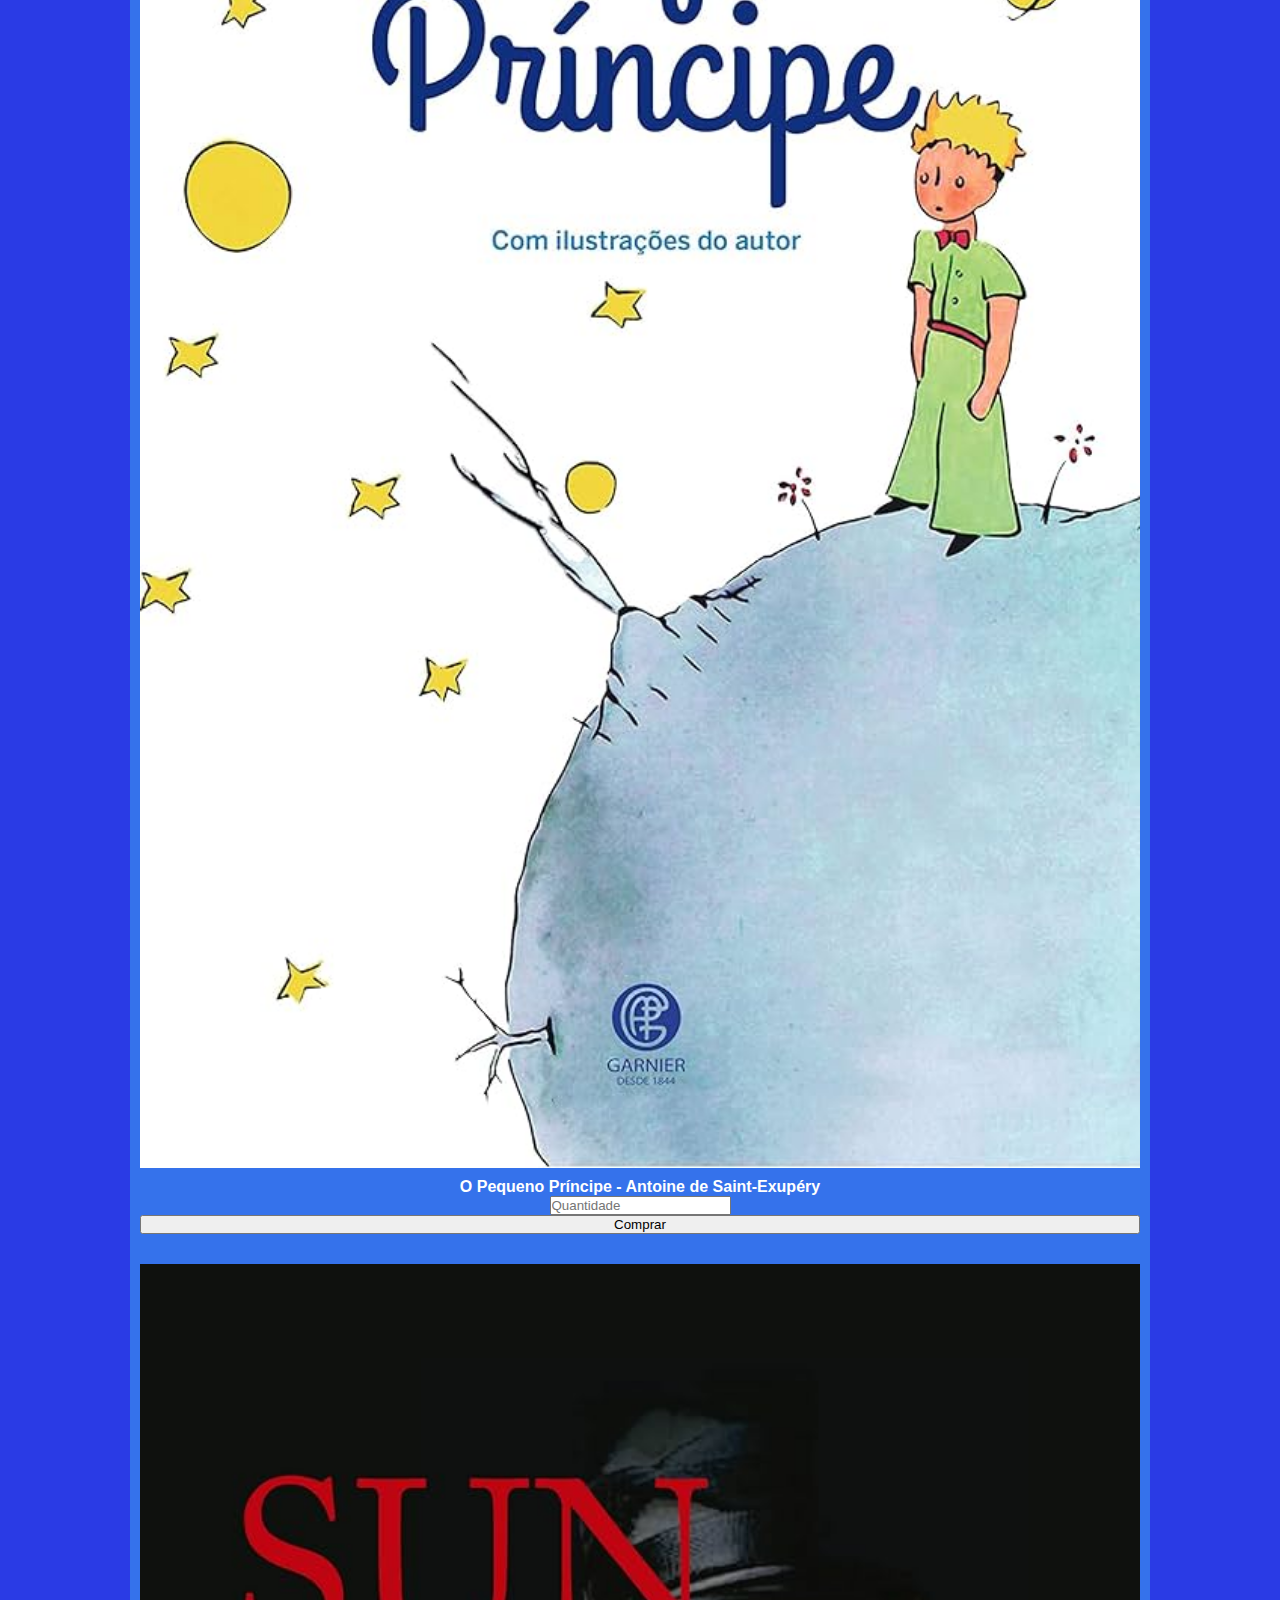
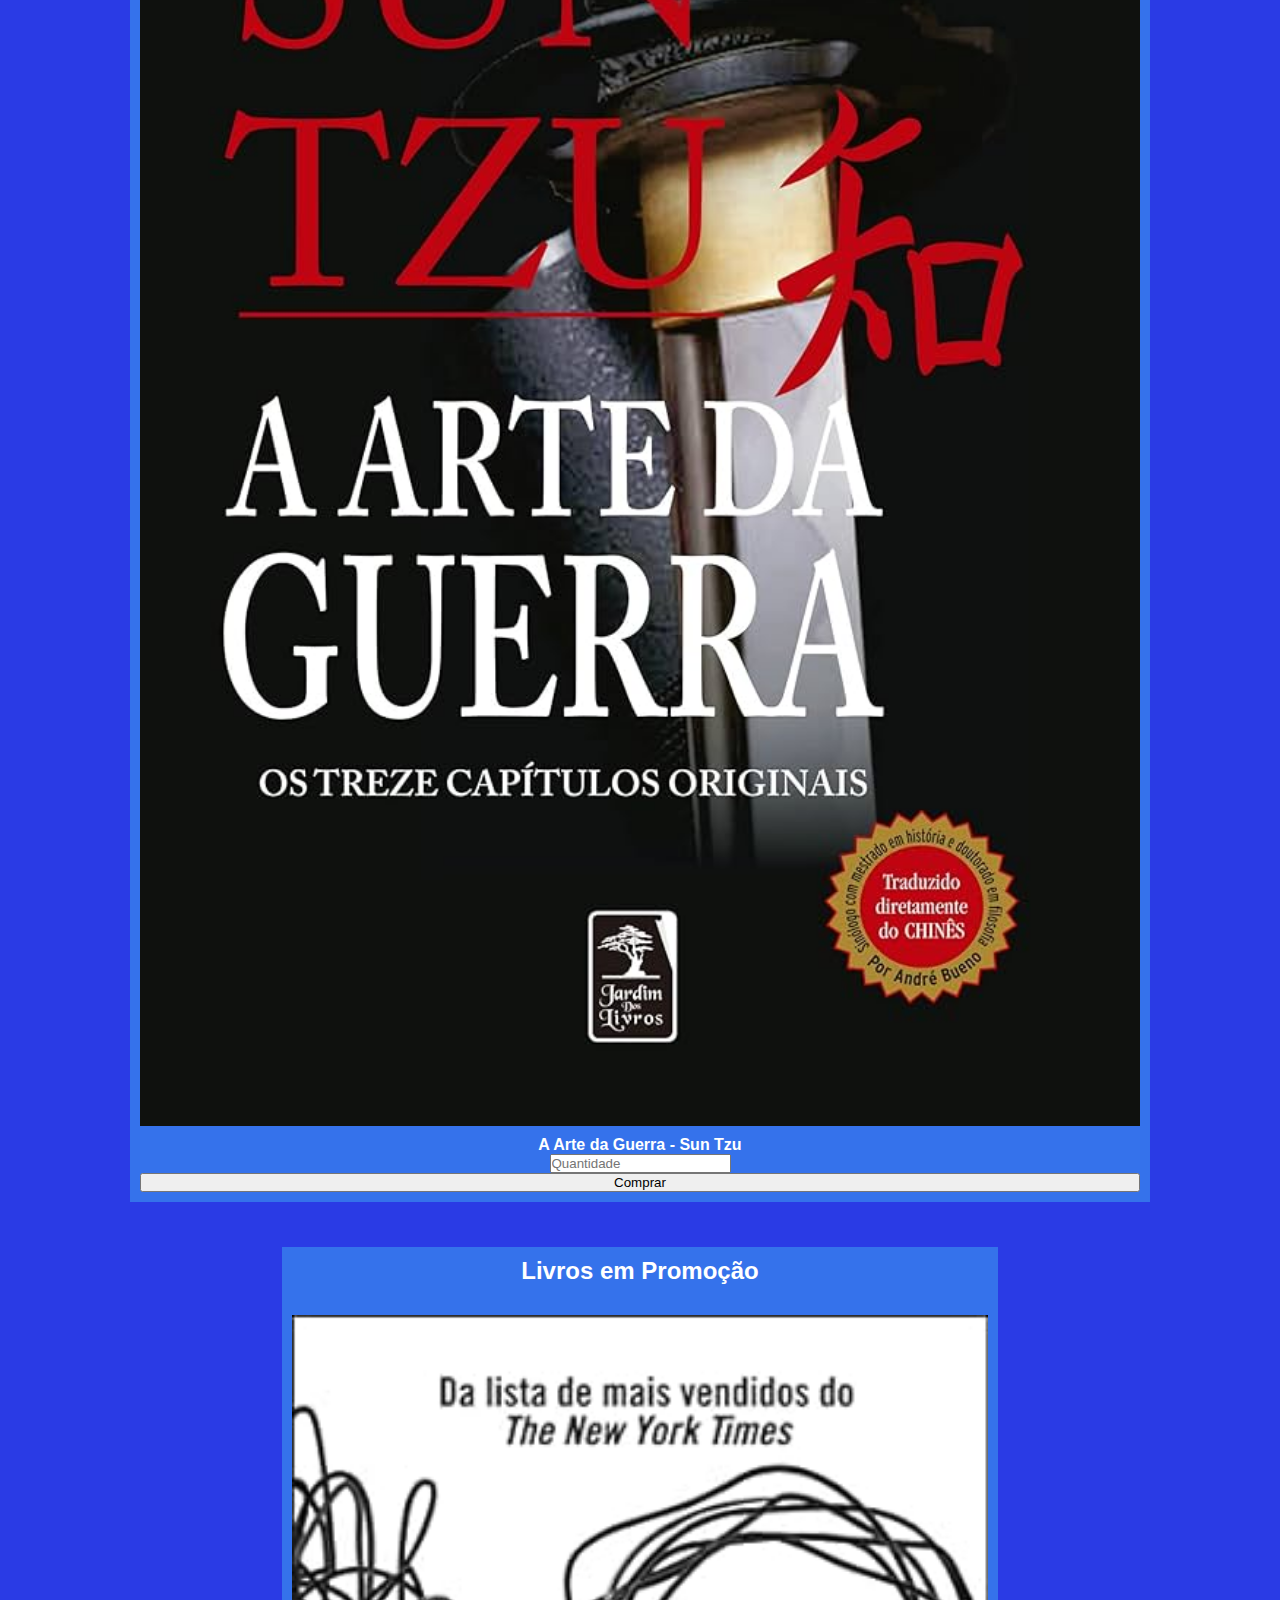
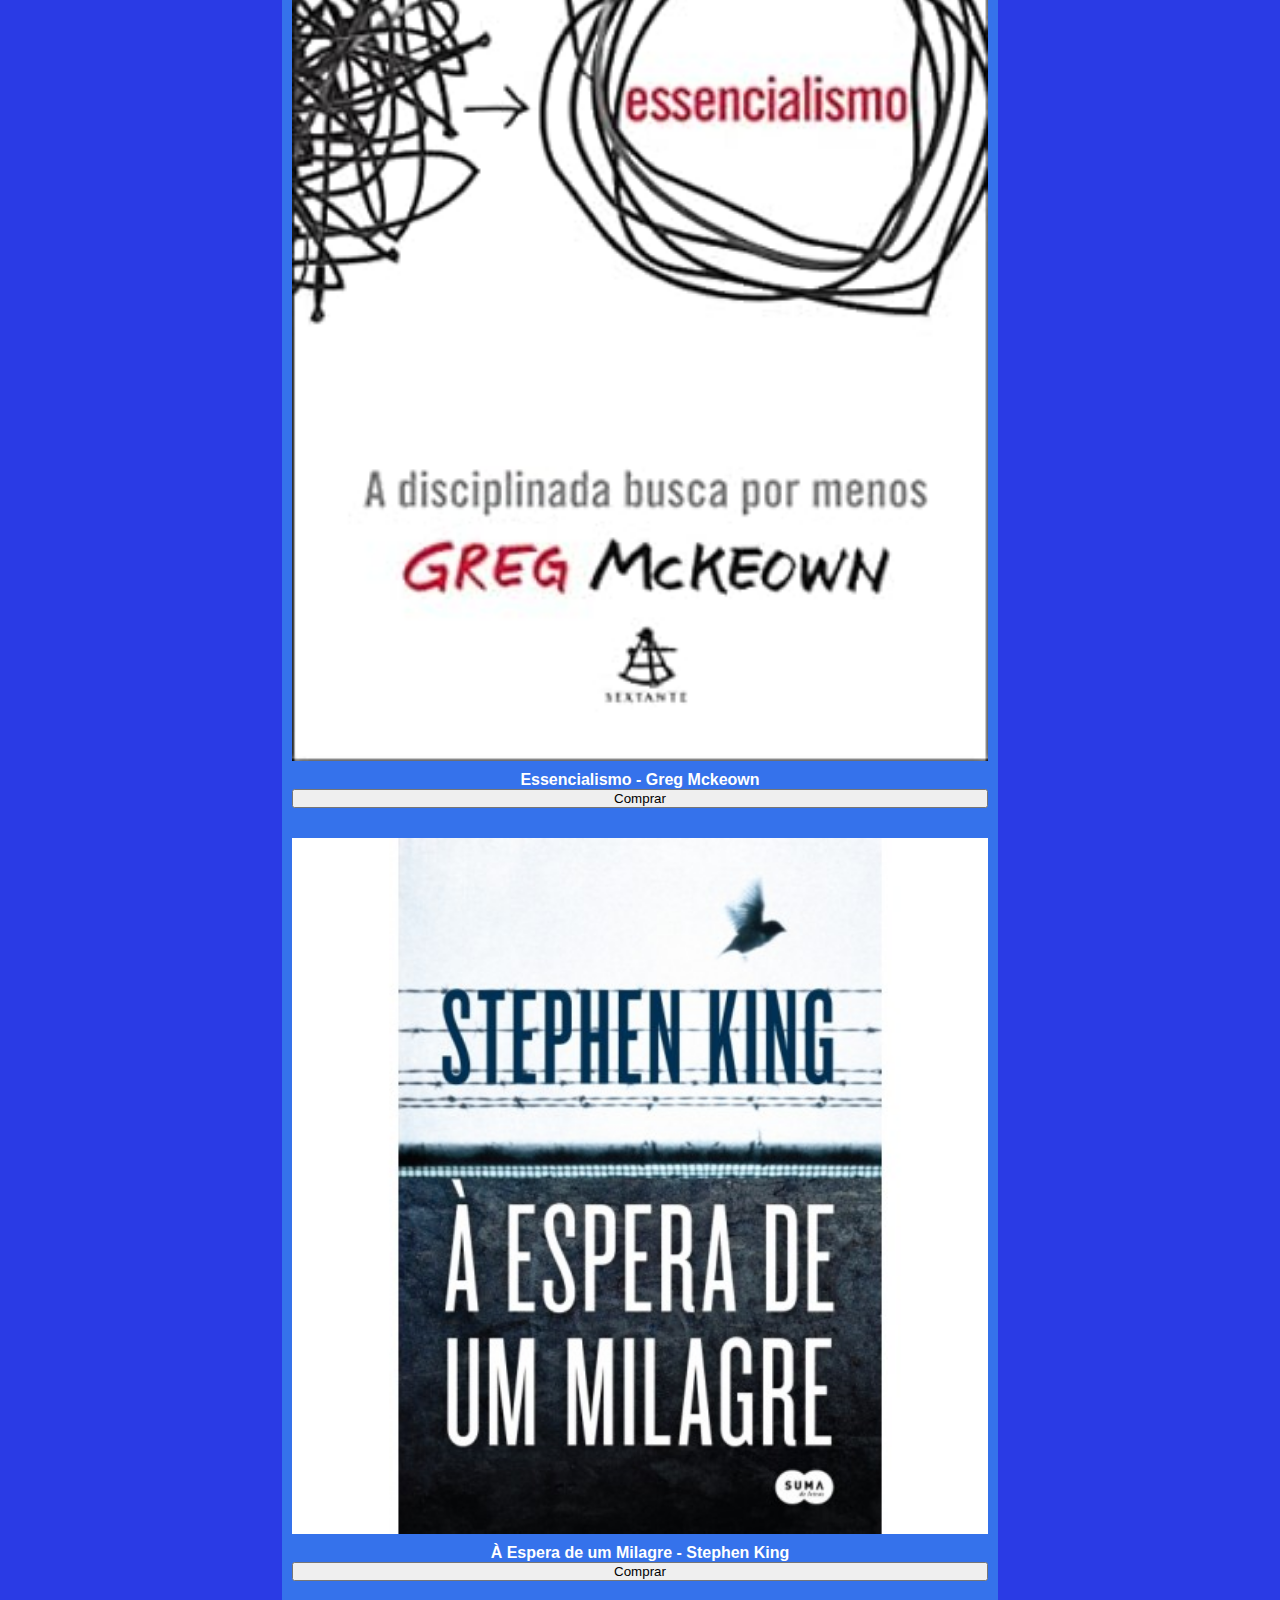
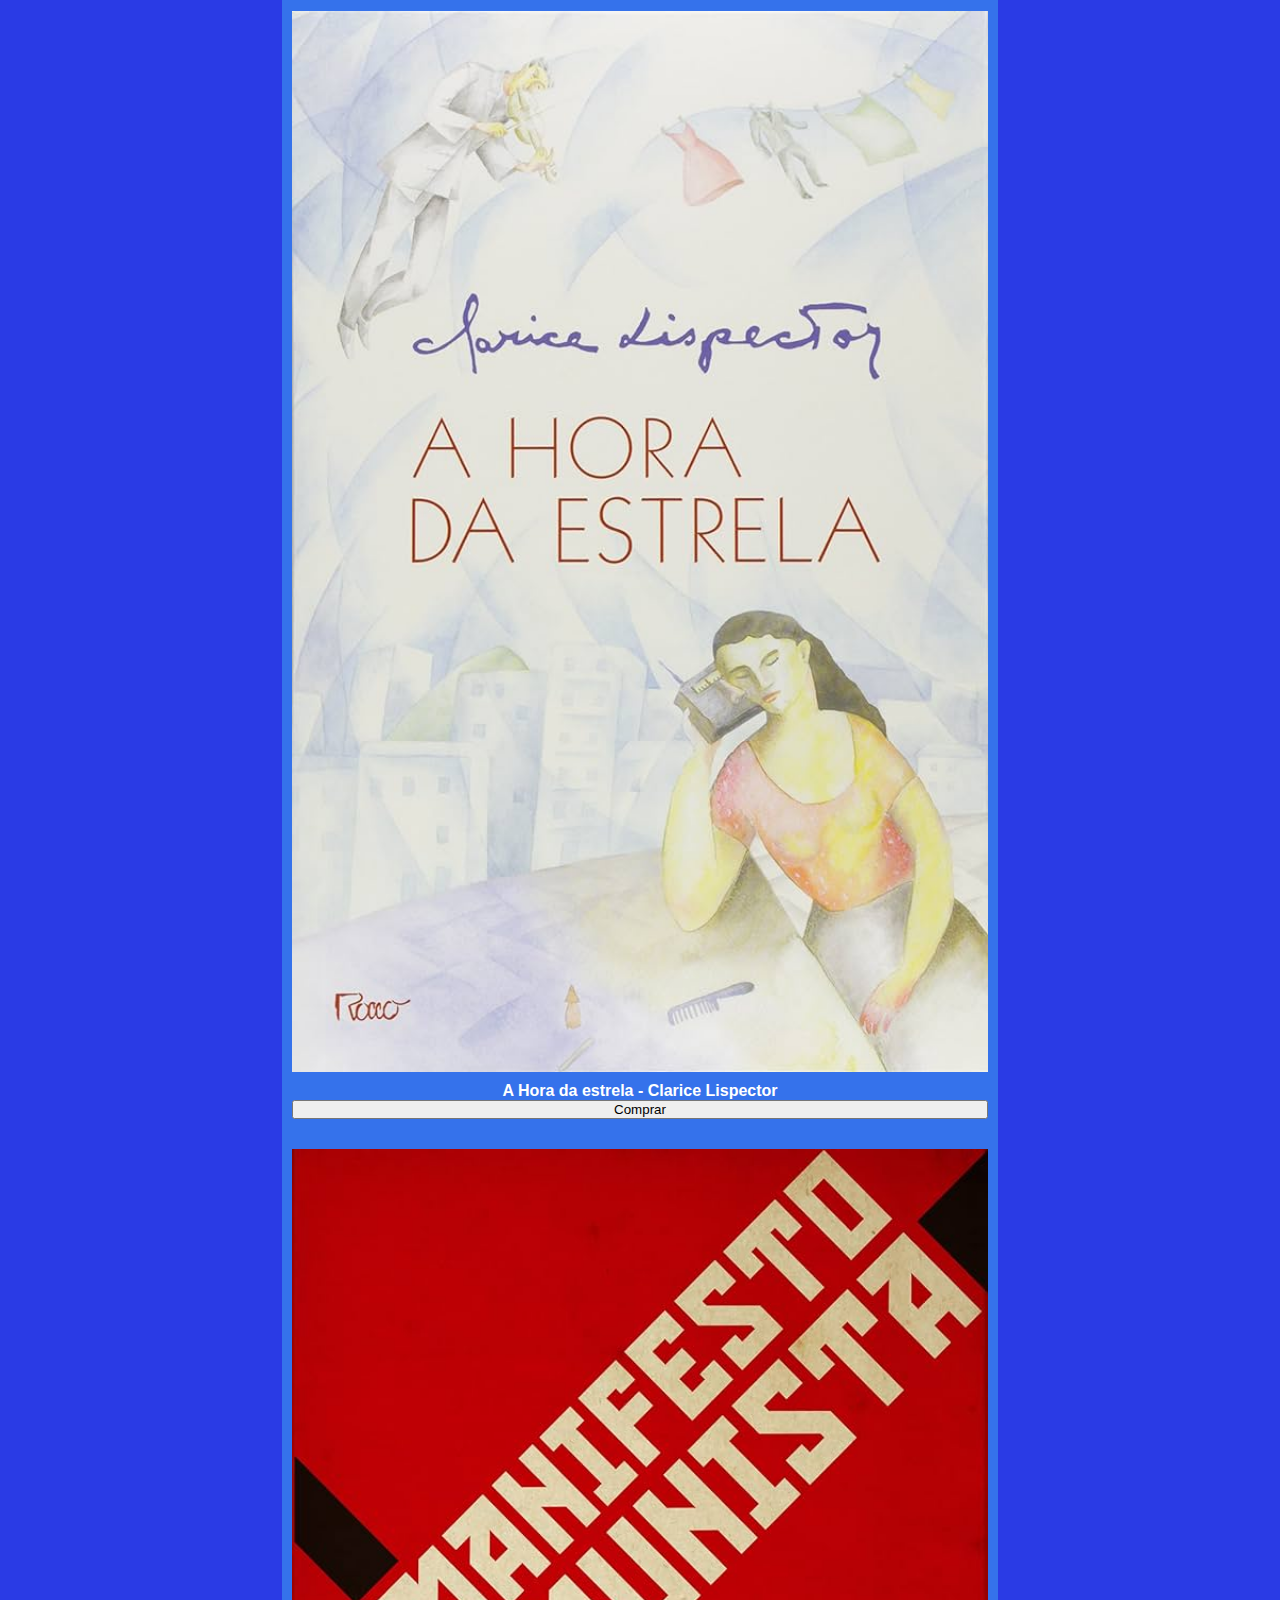
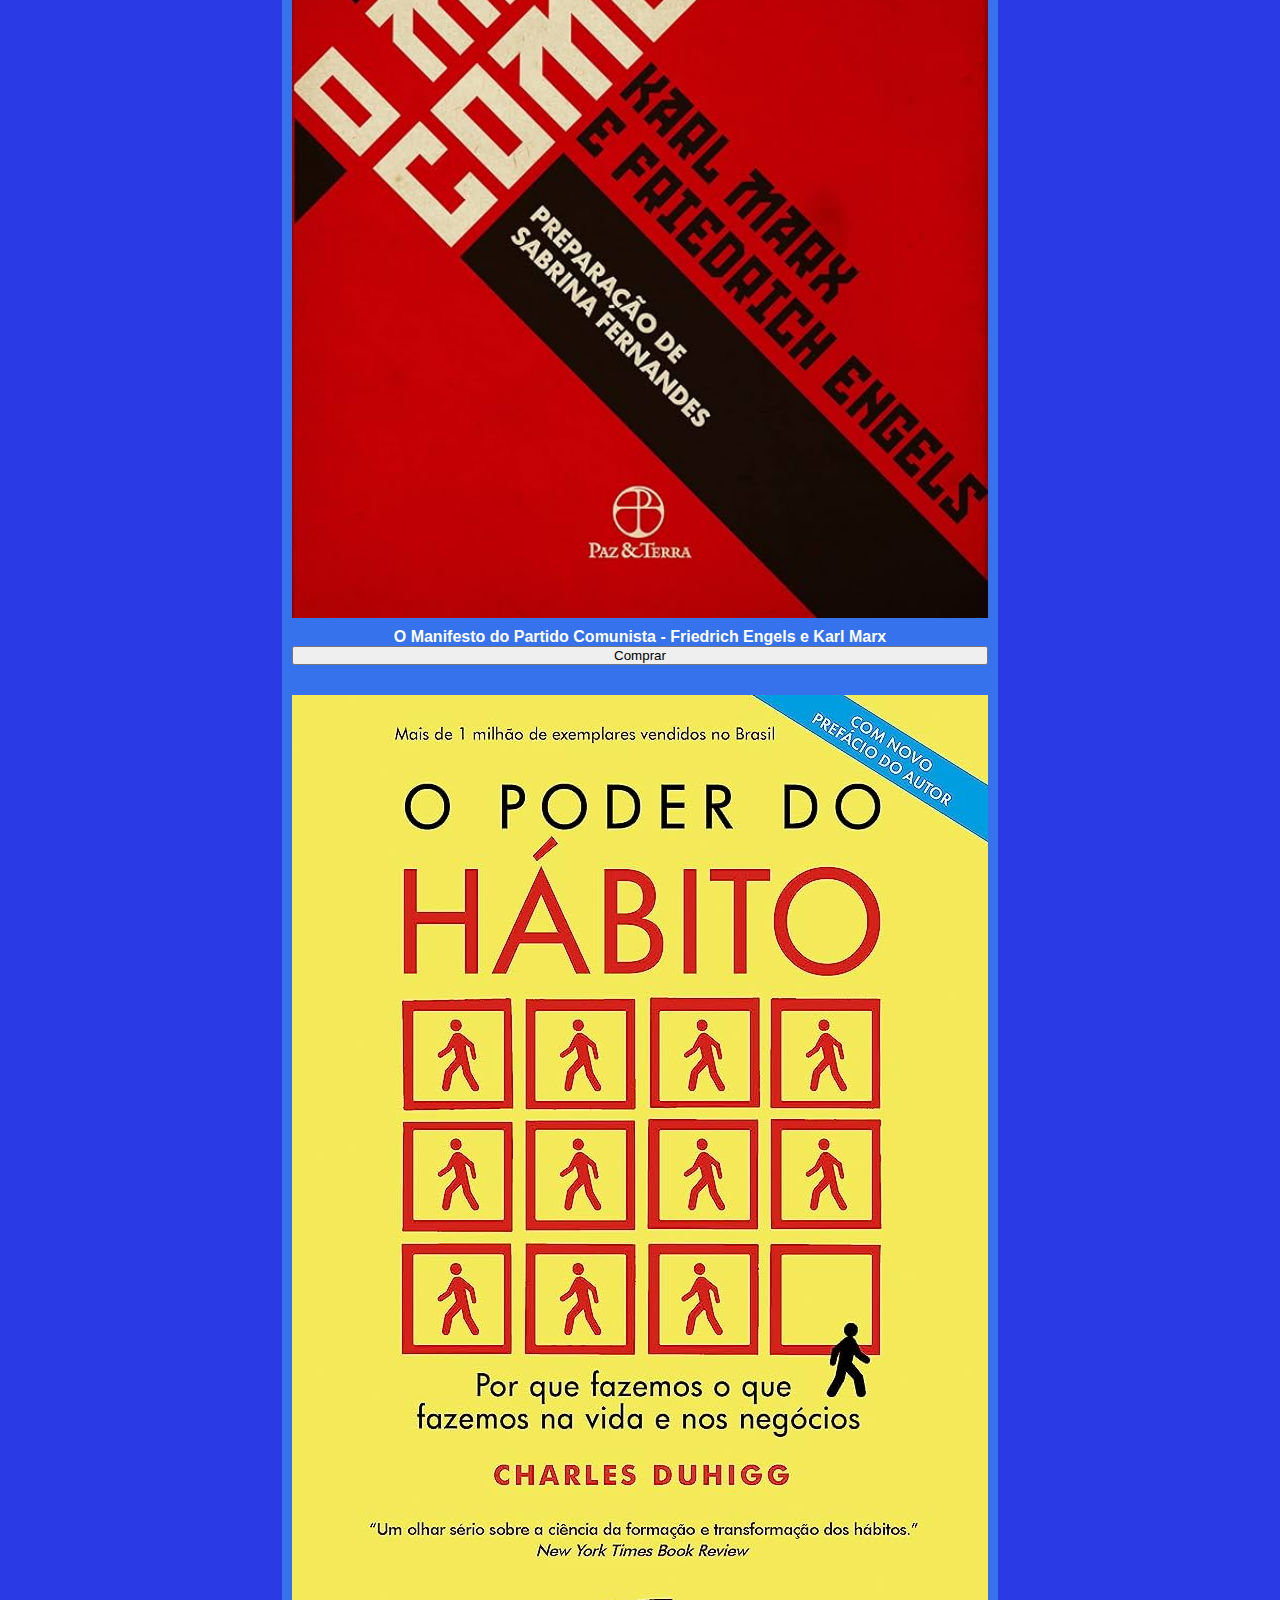
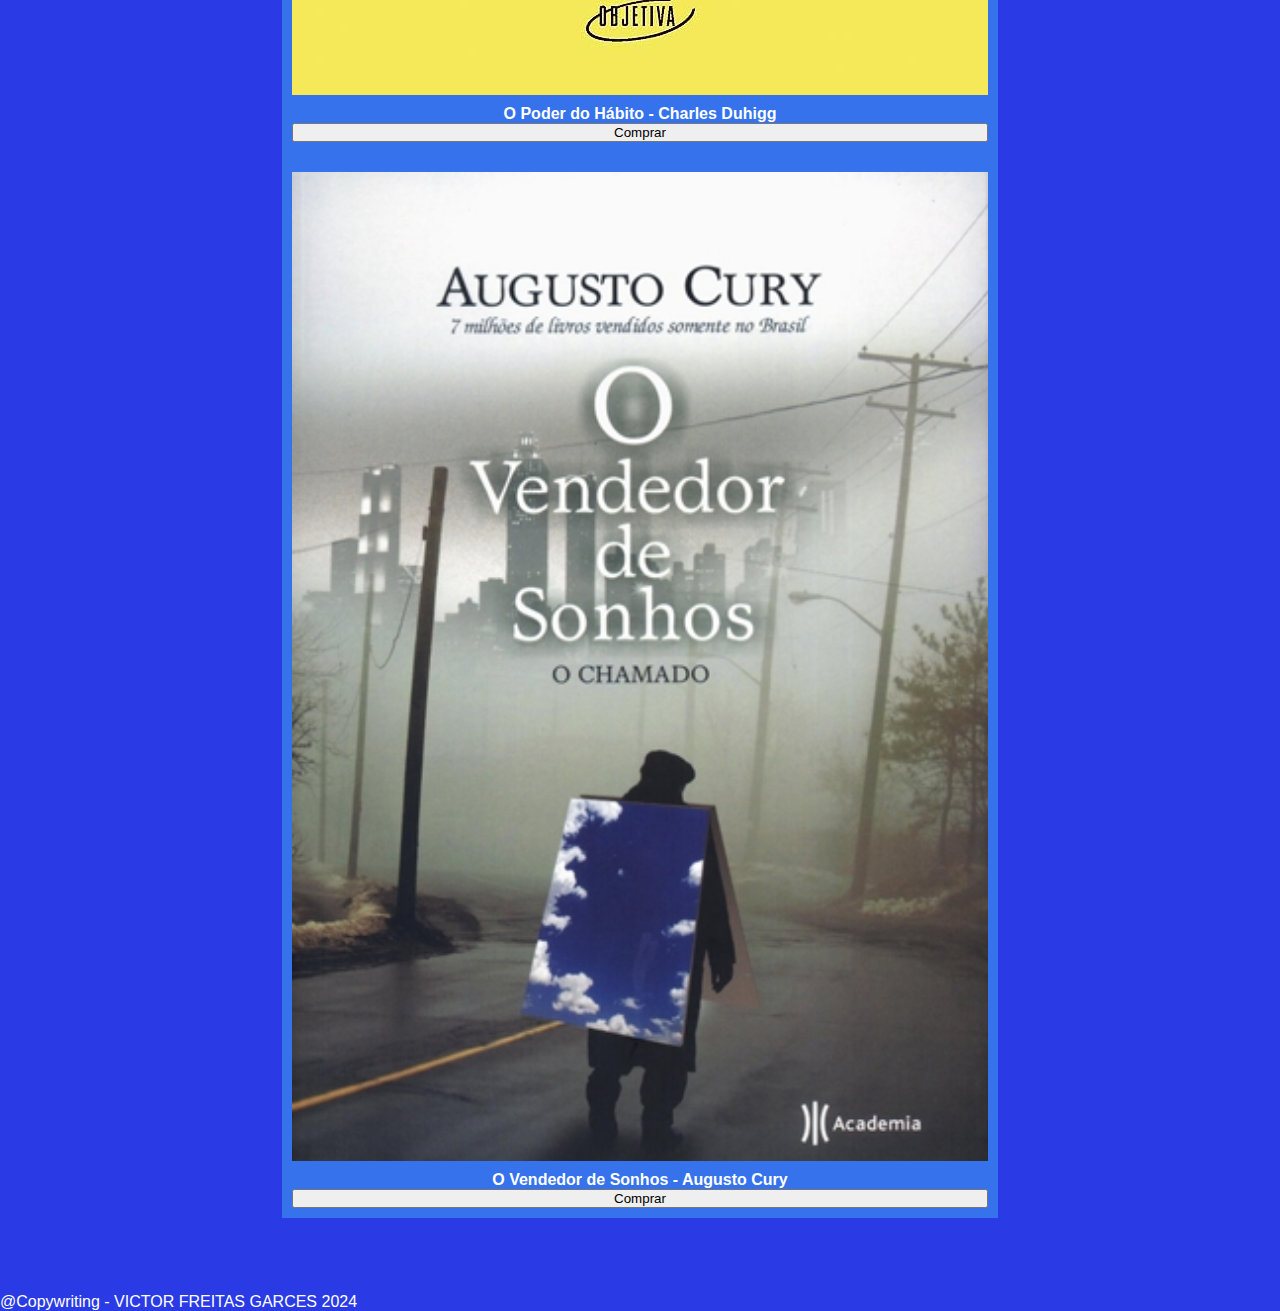
==== commit 7a3f91bf: "Modificações na loja" ====
--- a/index.html
+++ b/index.html
@@ -6,13 +6,14 @@
     <title>Ler Livros &#128218</title>
     <link href="estilo.css" rel="stylesheet" >
 </head>
+
 <header class="cabecalho">
-    <nav>
-        <a href="index.html"> <img src="logo - ler livros.png" alt="logo" width="" height=""></a>
+    <nav class="navegacao">
+        <a class="logo" href="index.html"><img src="img/logo - ler livros.png" alt="logo"></a>
     <ul class="menu">    
-        <li><a href="produtos.html"><img src="img_produtos1.png"></a></li>
-        <li><a href="contato.html"><img src="img_contato1.png"></a></li>
-        <li><a href="carrinho.html"><img src="img_carrinhodecompras1.png"></a></li>
+        <li><a href="produtos.html"><img src="img/img_produtos1.png"></a></li>
+        <li><a href="contato.html"><img src="img/img_contato.png"></a></li>
+        <li><a href="carrinho.html"><img src="img/img_carrinhodecompras1.png"></a></li>
     </ul>
     </nav>
 </header>
@@ -26,20 +27,32 @@
 <div class="grade">
     <div class="destaque">
             <h2>Livros em Destaque</h2>
-            <img src="img_harry_box.jpg">
+            <img src="img/img_harry_box.jpg">
             <h4>Saga Harry Potter - J.K. Rolling</h4>
+            <label> 
+                <input type="number" placeholder="Quantidade">
+            </label>
             <button class="botao"> Comprar</button>
        
-            <img src="img_vidas secas.jpg">
+            <img src="img/img_vidas secas.jpg">
             <h4> Vidas Secas - Graciliano Ramos</h4>
+            <label> 
+                <input type="number" placeholder="Quantidade">
+            </label>
             <button class="botao"> Comprar</button>
             
-            <img src="imagem_pequenoprincipe.jpg">
+            <img src="img/imagem_pequenoprincipe.jpg">
             <h4>O Pequeno Príncipe - Antoine de Saint-Exupéry</h4>
+            <label> 
+                <input type="number" placeholder="Quantidade">
+            </label>
             <button class="botao"> Comprar</button>
             
-            <img src="img_artedaguerra.jpg">
+            <img src="img/img_artedaguerra.jpg">
             <h4>A Arte da Guerra - Sun Tzu</h4>
+            <label> 
+                <input type="number" placeholder="Quantidade">
+            </label>
             <button class="botao"> Comprar</button>
         
     </div>
--- a/estilo.css
+++ b/estilo.css
@@ -1,3 +1,8 @@
+* {
+    margin: 0;
+    padding: 0;
+
+}
 body {
     background-color:#2A3BE5;
     color: white;
@@ -8,17 +13,40 @@
     color: #2A3BE5;
     margin: 5px;
     display:flex;
+    justify-content: space-between;
+    align-items: center;
+    
 }
 .menu {
     display: flex;
     list-style: none;
+    align-items: center;
+    margin-left: auto;
+}
+.menu a {
+    margin-left: 10px;
+}
+.menu li:first-child {
+    margin-left: 0;
+}
 
+.menu img {
+    max-width: 100px;
+    max-height: 100px;
+}
+.logo img {
+    max-width: 100px;
+    max-height: 100px;
 }
 .inicio {
     text-align: center;
 }
 .grade {
     margin: 50px;
+    display: grid;
+    grid-template-columns: repeat(auto-fill, mimax(300px, 1fr));
+    gap:20px;
+
 
 }
 .destaque {
@@ -29,6 +57,7 @@
     margin-left: auto;
     margin-right: auto;
     padding: 10px;
+    padding-bottom: 10px;
     
 }
 .destaque img {
@@ -40,13 +69,28 @@
     display: grid;
     background-color:rgba(54, 117, 235, 0.959) ;
     text-align: center;
+    margin-bottom: 25px;
+    margin-left: auto;
+    margin-right: auto;
+    padding: 10px;
+    padding-bottom: 10px;
 }
-
 .promocao img {
     width: 100%;
     margin-bottom: 10px;
     margin-top: 30px;
 }
 .botao {
+    color: #000;
+}
 
-}+.navegacao {
+    display: inline-flex;
+}
+
+
+
+/*@media (min-width:768px) {
+
+
+}*/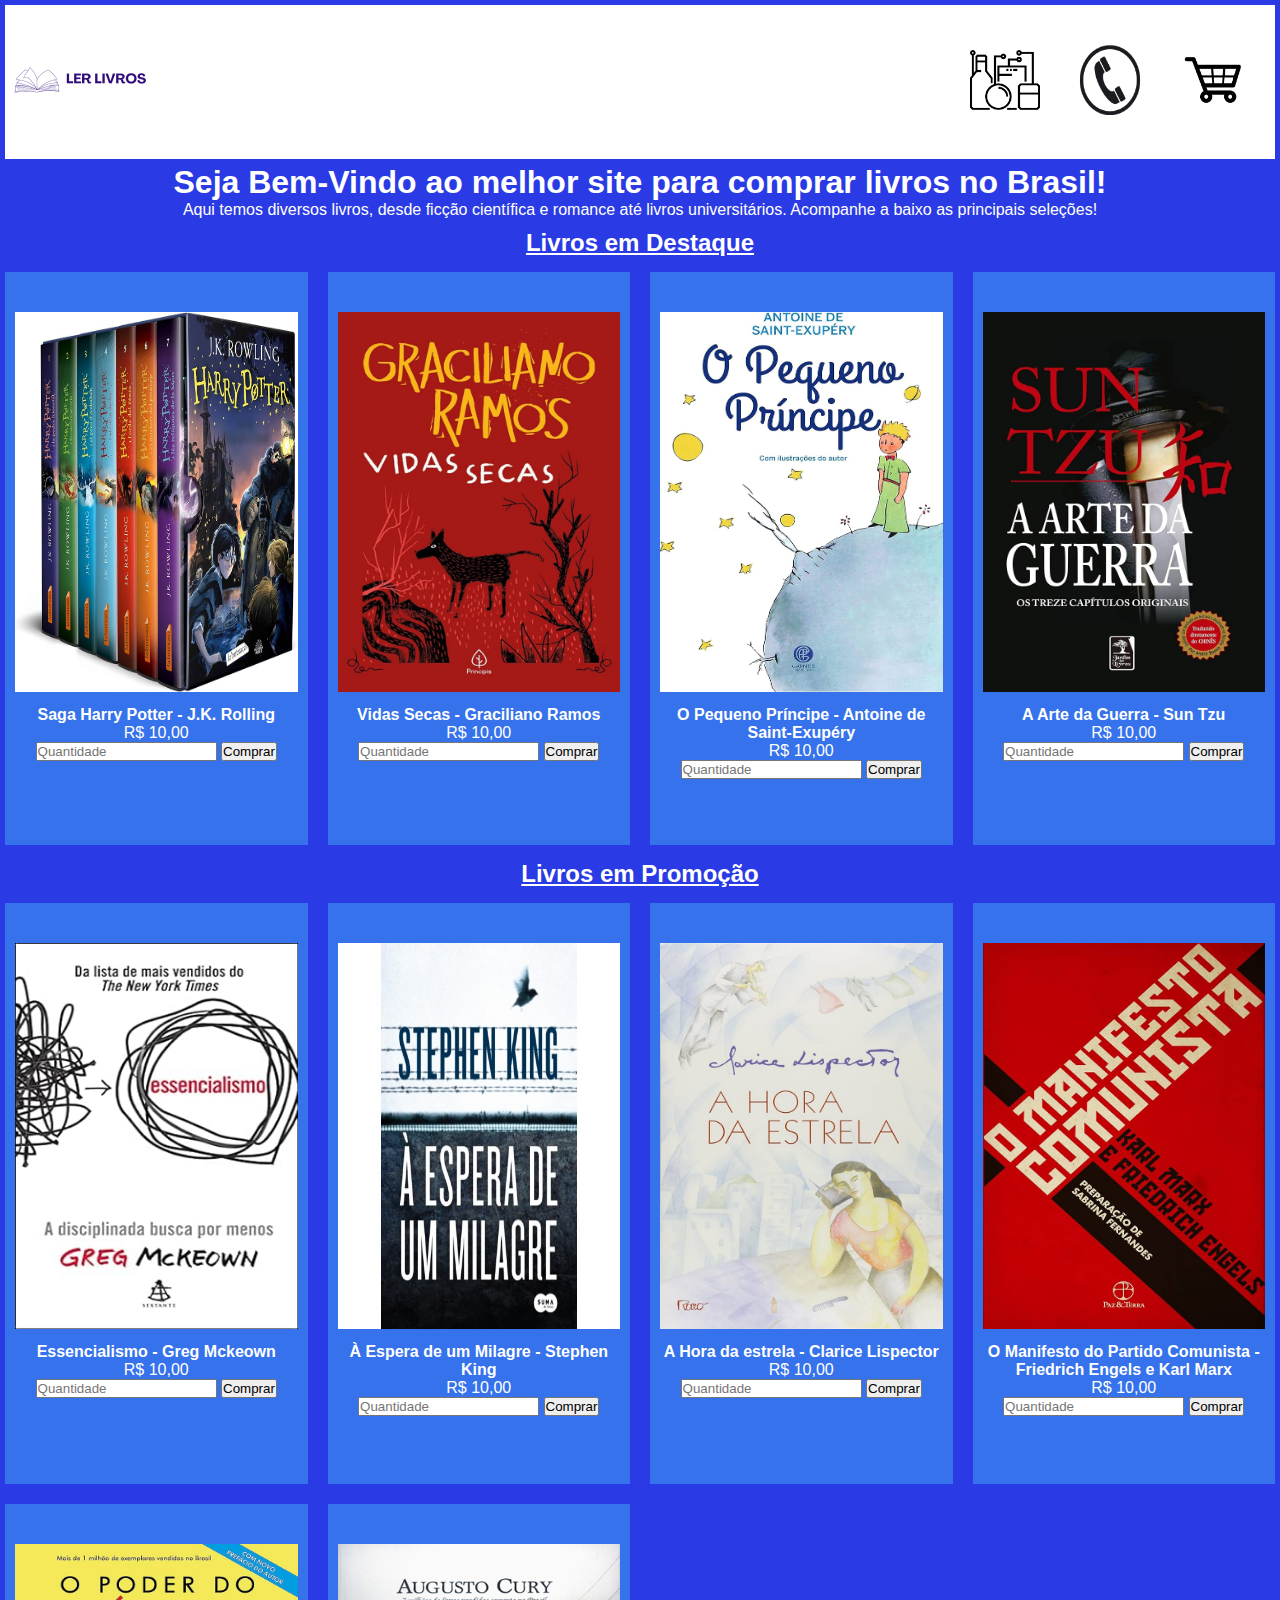
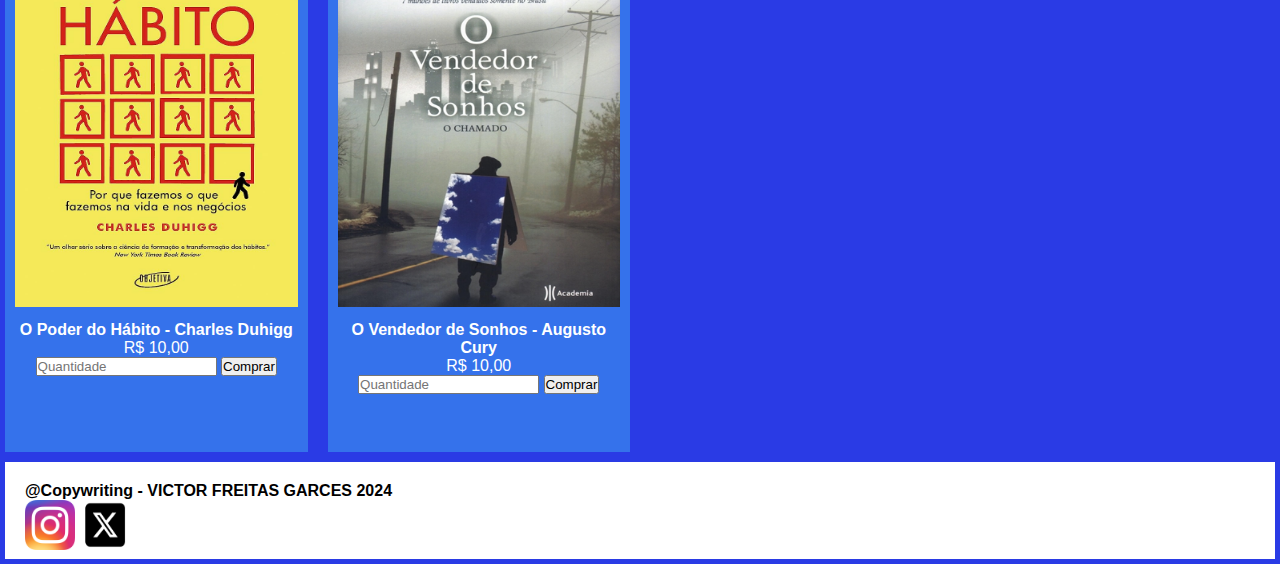
==== commit 3ff7263d: "finalizada a página inicial" ====
--- a/index.html
+++ b/index.html
@@ -8,86 +8,144 @@
 </head>
 
 <header class="cabecalho">
-    <nav class="navegacao">
-        <a class="logo" href="index.html"><img src="img/logo - ler livros.png" alt="logo"></a>
-    <ul class="menu">    
-        <li><a href="produtos.html"><img src="img/img_produtos1.png"></a></li>
-        <li><a href="contato.html"><img src="img/img_contato.png"></a></li>
-        <li><a href="carrinho.html"><img src="img/img_carrinhodecompras1.png"></a></li>
-    </ul>
+        <div class="logo"><a href="index.html"><img src="img/logo - ler livros-redimensionada.png" alt="logo"></a></div>
+        <nav class="menu">
+        <ul>    
+            <li><a href="produtos.html"><img src="img/img_produtos1.png"></a></li>
+            <li><a href="contato.html"><img src="img/img_contato.png"></a></li>
+            <li><a href="carrinho.html"><img src="img/img_carrinhodecompras1.png"></a></li>
+        </ul>
     </nav>
 </header>
 <body>
     <main>
     <div class="inicio">
-    <h1>Seja Bem-Vindo ao melhor site para comprar livros no Brasil!</h1>
-    <p>Aqui temos diversos livros, desde ficção científica e romance até livros universitários. Acompanhe a baixo as principais seleções!</p>
+        <h1>Seja Bem-Vindo ao melhor site para comprar livros no Brasil!</h1>
+        <p>Aqui temos diversos livros, desde ficção científica e romance até livros universitários. Acompanhe a baixo as principais seleções!</p>
     </div>
+
 <!--livros em destaque-->
-<div class="grade">
-    <div class="destaque">
-            <h2>Livros em Destaque</h2>
+    <div class="titulo">
+        <h2>Livros em Destaque</h2>
+    </div>
+    <div class="grade">  
+            <div class="produto" id="produto1">
             <img src="img/img_harry_box.jpg">
             <h4>Saga Harry Potter - J.K. Rolling</h4>
+            <p>R$ 10,00</p>
             <label> 
-                <input type="number" placeholder="Quantidade">
+                <input type="number" placeholder="Quantidade" required>
             </label>
             <button class="botao"> Comprar</button>
-       
+        </div>
+        
+        <div class="produto" id="produto2">
             <img src="img/img_vidas secas.jpg">
             <h4> Vidas Secas - Graciliano Ramos</h4>
+            <p>R$ 10,00</p>
             <label> 
-                <input type="number" placeholder="Quantidade">
+                <input type="number" placeholder="Quantidade" required>
             </label>
             <button class="botao"> Comprar</button>
-            
+        </div>
+
+        <div class="produto" id="produto3">
             <img src="img/imagem_pequenoprincipe.jpg">
             <h4>O Pequeno Príncipe - Antoine de Saint-Exupéry</h4>
+            <p>R$ 10,00</p>
             <label> 
-                <input type="number" placeholder="Quantidade">
+                <input type="number" placeholder="Quantidade" required>
             </label>
             <button class="botao"> Comprar</button>
-            
+        </div>    
+
+        <div class="produto" id="produto4">
             <img src="img/img_artedaguerra.jpg">
             <h4>A Arte da Guerra - Sun Tzu</h4>
+            <p>R$ 10,00</p>
             <label> 
-                <input type="number" placeholder="Quantidade">
+                <input type="number" placeholder="Quantidade" required>
             </label>
             <button class="botao"> Comprar</button>
-        
+        </div>
     </div>
 <!--Livros em promoção-->
-    <div class="promocao">
+    <div class="titulo">
     <h2>Livros em Promoção</h2>
+    </div>
 
-        <img src="img_essencialismo.jpg">
-        <h4>Essencialismo - Greg Mckeown</h4>
-        <button class="botao"> Comprar</button>
-    
-        <img src="img_aesperadeummilagre.jpg">
-        <h4>À Espera de um Milagre - Stephen King</h4>
-        <button class="botao"> Comprar</button>
+    <div class="grade">
 
-        <img src="img_ahoradaestrela.jpg">
-        <h4>A Hora da estrela - Clarice Lispector</h4>
-        <button class="botao"> Comprar</button>
-    
-        <img src="img_comunismo.jpg">
-        <h4>O Manifesto do Partido Comunista - Friedrich Engels e Karl Marx</h4>
-        <button class="botao"> Comprar</button>
+        <div class="produto" id="produto5">
+            <img src="img/img_essencialismo.jpg">
+            <h4>Essencialismo - Greg Mckeown</h4>
+            <p>R$ 10,00</p>
+            <label> 
+                <input type="number" placeholder="Quantidade" required>
+            </label>
+            <button class="botao"> Comprar</button>
+        </div>
 
-        <img src="img_opoderdohabito.jpg">
-        <h4>O Poder do Hábito - Charles Duhigg</h4>
-        <button class="botao"> Comprar</button>
+        <div class="produto" id="produto6">
+            <img src="img/img_aesperadeummilagre.jpg">
+            <h4>À Espera de um Milagre - Stephen King</h4>
+            <p>R$ 10,00</p>
+            <label> 
+                <input type="number" placeholder="Quantidade" required>
+            </label>
+            <button class="botao"> Comprar</button>
+        </div>
 
-        <img src="img_ovendedordesonhos.jpg">
-        <h4>O Vendedor de Sonhos - Augusto Cury</h4>
-        <button class="botao"> Comprar</button>
+        <div class="produto" id="produto7">
+            <img src="img/img_ahoradaestrela.jpg">
+            <h4>A Hora da estrela - Clarice Lispector</h4>
+            <p>R$ 10,00</p>
+            <label> 
+                <input type="number" placeholder="Quantidade" required>
+            </label>
+            <button class="botao"> Comprar</button>
+        </div>    
+
+        <div class="produto" id="produto8">
+            <img src="img/img_comunismo.jpg">
+            <h4>O Manifesto do Partido Comunista - Friedrich Engels e Karl Marx</h4>
+            <p>R$ 10,00</p>
+            <label> 
+                <input type="number" placeholder="Quantidade" required>
+            </label>
+            <button class="botao"> Comprar</button>
+        </div>
+
+        <div class="produto" id="produto8">
+            <img src="img/img_opoderdohabito.jpg">
+            <h4>O Poder do Hábito - Charles Duhigg</h4>
+            <p>R$ 10,00</p>
+            <label> 
+                <input type="number" placeholder="Quantidade" required>
+            </label>
+            <button class="botao"> Comprar</button>
+        </div>
+
+        <div class="produto" id="produto8">
+            <img src="img/img_ovendedordesonhos.jpg">
+            <h4>O Vendedor de Sonhos - Augusto Cury</h4>
+            <p>R$ 10,00</p>
+            <label> 
+                <input type="number" placeholder="Quantidade" required>
+            </label>
+            <button class="botao"> Comprar</button>
+        </div>
 
     </div>
-</div>
+
 
 </main>
-<footer>@Copywriting - VICTOR FREITAS GARCES 2024</footer>
+<footer class="rodape">
+    <h4>@Copywriting - VICTOR FREITAS GARCES 2024</h4>
+    <div class="icone">
+        <a href="https://www.instagram.com/"><img src="img/img_instagram.webp"></a>
+        <a href="https://twitter.com/?lang=pt-br"><img src="img/img_X.png"></a>
+    </div>
+</footer>
 </body>
 </html>--- a/estilo.css
+++ b/estilo.css
@@ -17,6 +17,9 @@
     align-items: center;
     
 }
+.navegacao {
+    display:flex;
+}
 .menu {
     display: flex;
     list-style: none;
@@ -29,47 +32,52 @@
 .menu li:first-child {
     margin-left: 0;
 }
-
+.menu ul {
+    list-style: none;
+    display: inline-flex;
+}
 .menu img {
-    max-width: 100px;
-    max-height: 100px;
-}
+    max-width: 70px;
+    min-height: 70px;
+    padding-right: 25px;
+}    
 .logo img {
-    max-width: 100px;
-    max-height: 100px;
+    max-width: 150px;
+    max-height: 150px;
 }
 .inicio {
     text-align: center;
 }
+.titulo {
+    text-align: center;
+    text-decoration: underline;
+    margin: 10px;
+}
 .grade {
-    margin: 50px;
     display: grid;
-    grid-template-columns: repeat(auto-fill, mimax(300px, 1fr));
-    gap:20px;
-
+    grid-template-columns: repeat(auto-fill, minmax(300px, 1fr));
+    gap:10px;
 
 }
-.destaque {
-    display: grid;
+.produto {
     background-color:rgba(54, 117, 235, 0.959) ;
     text-align: center;
-    margin-bottom: 25px;
-    margin-left: auto;
-    margin-right: auto;
     padding: 10px;
-    padding-bottom: 10px;
-    
+    padding-bottom: 20px;
+    margin: 5px;
+    align-items: center;
 }
-.destaque img {
+.produto img {
     width: 100%;
     margin-bottom: 10px;
     margin-top: 30px;
+    height: 70%;
+    
 }
 .promocao {
     display: grid;
     background-color:rgba(54, 117, 235, 0.959) ;
     text-align: center;
-    margin-bottom: 25px;
     margin-left: auto;
     margin-right: auto;
     padding: 10px;
@@ -84,9 +92,20 @@
     color: #000;
 }
 
-.navegacao {
-    display: inline-flex;
+.rodape {
+    margin: 5px;
+    background-color: #FFFFFF;
+    color: #000;
+    padding: 20px;
+    padding-bottom: 5px;
 }
+.icone img {
+    align-items:self-end;
+    width: 50px;
+    height: 50px;
+    
+}
+
 
 
 
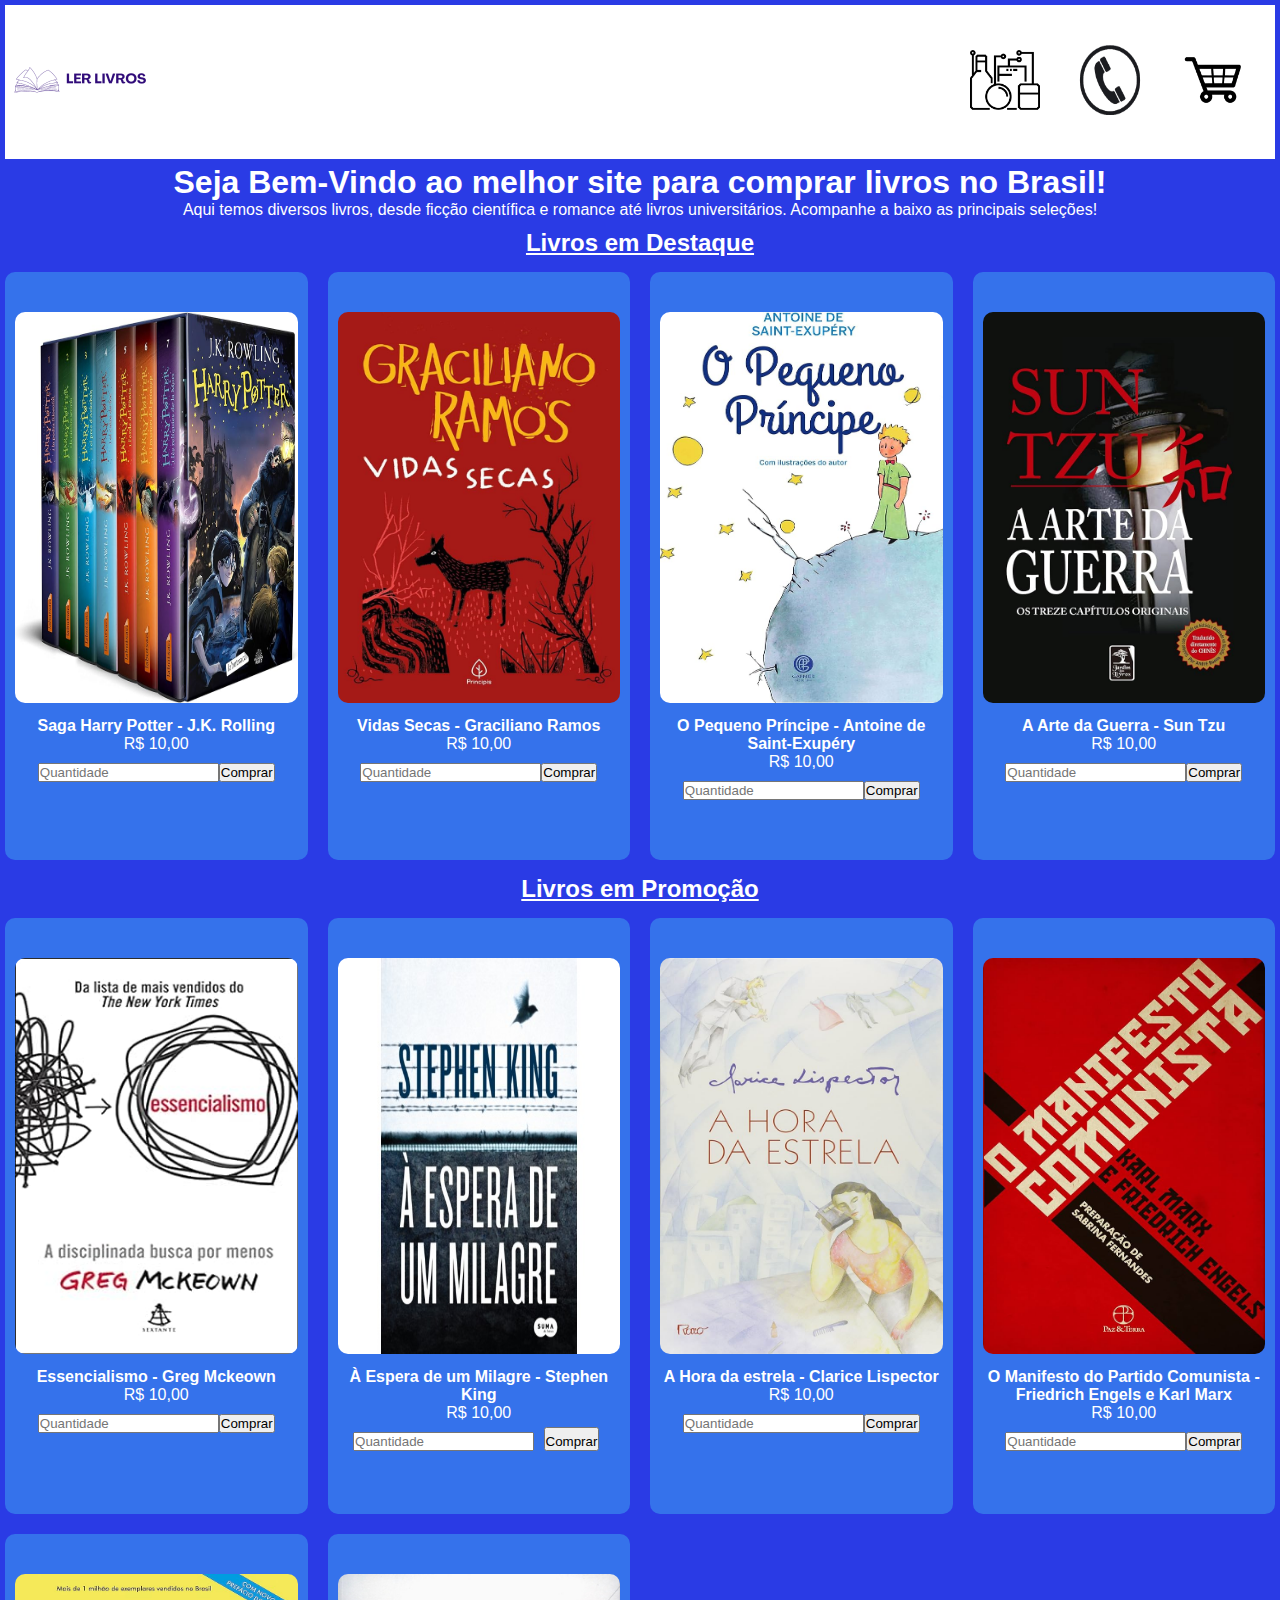
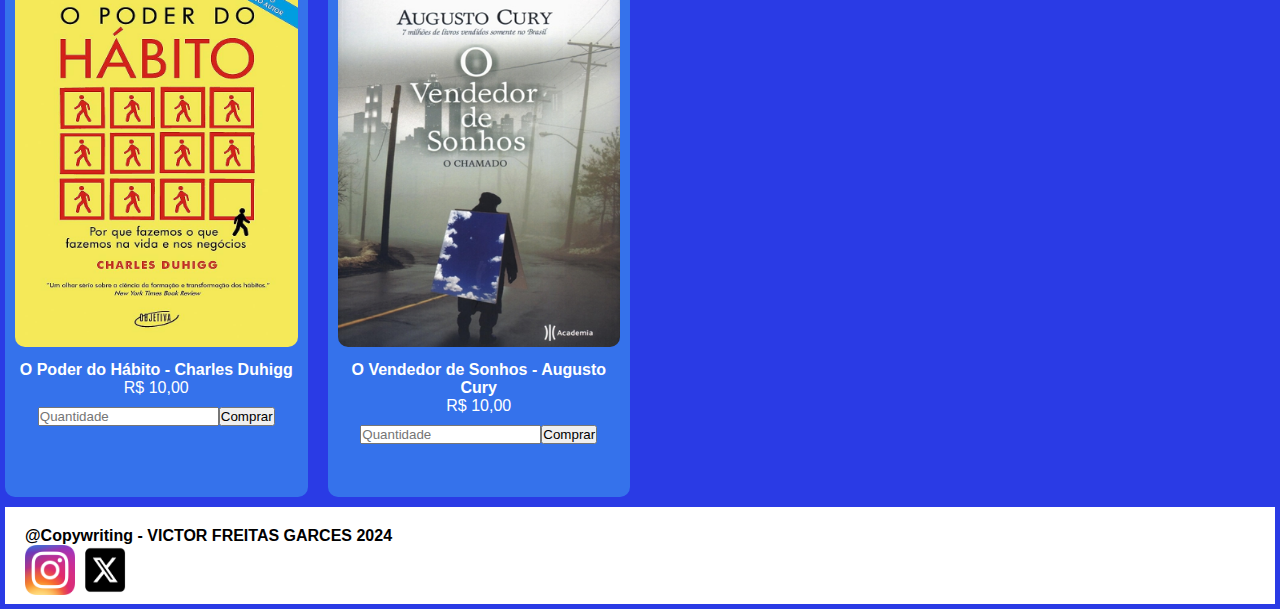
==== commit baacc217: "Finalizando Site - parte 1" ====
--- a/index.html
+++ b/index.html
@@ -3,8 +3,9 @@
 <head>
     <meta charset="UTF-8">
     <meta name="viewport" content="width=device-width, initial-scale=1.0">
-    <title>Ler Livros &#128218</title>
-    <link href="estilo.css" rel="stylesheet" >
+    <title>Ler Livros </title>
+    <link rel="shortcut icon" href="img/favicon.ico.png" type="img/x-icon">
+    <link href="css/estilo.css" rel="stylesheet" >
 </head>
 
 <header class="cabecalho">
@@ -33,40 +34,48 @@
             <img src="img/img_harry_box.jpg">
             <h4>Saga Harry Potter - J.K. Rolling</h4>
             <p>R$ 10,00</p>
-            <label> 
-                <input type="number" placeholder="Quantidade" required>
-            </label>
-            <button class="botao"> Comprar</button>
+            <div class="botao">
+                <label> 
+                    <input type="number" placeholder="Quantidade" required>
+                </label>
+                <button> Comprar</button>
+            </div>
         </div>
         
         <div class="produto" id="produto2">
             <img src="img/img_vidas secas.jpg">
             <h4> Vidas Secas - Graciliano Ramos</h4>
             <p>R$ 10,00</p>
-            <label> 
-                <input type="number" placeholder="Quantidade" required>
-            </label>
-            <button class="botao"> Comprar</button>
+            <div class="botao">
+                <label> 
+                    <input type="number" placeholder="Quantidade" required>
+                </label>
+                <button> Comprar</button>
+            </div>
         </div>
 
         <div class="produto" id="produto3">
             <img src="img/imagem_pequenoprincipe.jpg">
             <h4>O Pequeno Príncipe - Antoine de Saint-Exupéry</h4>
             <p>R$ 10,00</p>
-            <label> 
-                <input type="number" placeholder="Quantidade" required>
-            </label>
-            <button class="botao"> Comprar</button>
+            <div class="botao">
+                <label> 
+                    <input type="number" placeholder="Quantidade" required>
+                </label>
+                <button> Comprar</button>
+            </div>
         </div>    
 
         <div class="produto" id="produto4">
             <img src="img/img_artedaguerra.jpg">
             <h4>A Arte da Guerra - Sun Tzu</h4>
             <p>R$ 10,00</p>
-            <label> 
-                <input type="number" placeholder="Quantidade" required>
-            </label>
-            <button class="botao"> Comprar</button>
+            <div class="botao">
+                <label> 
+                    <input type="number" placeholder="Quantidade" required>
+                </label>
+                <button> Comprar</button>
+            </div>
         </div>
     </div>
 <!--Livros em promoção-->
@@ -80,10 +89,12 @@
             <img src="img/img_essencialismo.jpg">
             <h4>Essencialismo - Greg Mckeown</h4>
             <p>R$ 10,00</p>
-            <label> 
-                <input type="number" placeholder="Quantidade" required>
-            </label>
-            <button class="botao"> Comprar</button>
+            <div class="botao">
+                <label> 
+                    <input type="number" placeholder="Quantidade" required>
+                </label>
+                <button> Comprar</button>
+            </div>
         </div>
 
         <div class="produto" id="produto6">
@@ -100,40 +111,48 @@
             <img src="img/img_ahoradaestrela.jpg">
             <h4>A Hora da estrela - Clarice Lispector</h4>
             <p>R$ 10,00</p>
-            <label> 
-                <input type="number" placeholder="Quantidade" required>
-            </label>
-            <button class="botao"> Comprar</button>
+            <div class="botao">
+                <label> 
+                    <input type="number" placeholder="Quantidade" required>
+                </label>
+                <button> Comprar</button>
+            </div>
         </div>    
 
         <div class="produto" id="produto8">
             <img src="img/img_comunismo.jpg">
             <h4>O Manifesto do Partido Comunista - Friedrich Engels e Karl Marx</h4>
             <p>R$ 10,00</p>
-            <label> 
-                <input type="number" placeholder="Quantidade" required>
-            </label>
-            <button class="botao"> Comprar</button>
+            <div class="botao">
+                <label> 
+                    <input type="number" placeholder="Quantidade" required>
+                </label>
+                <button> Comprar</button>
+            </div>
         </div>
 
-        <div class="produto" id="produto8">
+        <div class="produto" id="produto9">
             <img src="img/img_opoderdohabito.jpg">
             <h4>O Poder do Hábito - Charles Duhigg</h4>
             <p>R$ 10,00</p>
-            <label> 
-                <input type="number" placeholder="Quantidade" required>
-            </label>
-            <button class="botao"> Comprar</button>
+            <div class="botao">
+                <label> 
+                    <input type="number" placeholder="Quantidade" required>
+                </label>
+                <button> Comprar</button>
+            </div>
         </div>
 
-        <div class="produto" id="produto8">
+        <div class="produto" id="produto10">
             <img src="img/img_ovendedordesonhos.jpg">
             <h4>O Vendedor de Sonhos - Augusto Cury</h4>
             <p>R$ 10,00</p>
-            <label> 
-                <input type="number" placeholder="Quantidade" required>
-            </label>
-            <button class="botao"> Comprar</button>
+            <div class="botao">
+                <label> 
+                    <input type="number" placeholder="Quantidade" required>
+                </label>
+                <button> Comprar</button>
+            </div>
         </div>
 
     </div>
--- a/css/estilo.css
+++ b/css/estilo.css
@@ -0,0 +1,152 @@
+* {
+    margin: 0;
+    padding: 0;
+
+}
+body {
+    background-color:#2A3BE5;
+    color: white;
+    font-family:'Trebuchet MS', 'Lucida Sans Unicode', 'Lucida Media', 'Lucida Sans', Arial, sans-serif;
+}
+.cabecalho {
+    background-color: white;
+    color: #2A3BE5;
+    margin: 5px;
+    display:flex;
+    justify-content: space-between;
+    align-items: center;
+    
+}
+.navegacao {
+    display:flex;
+}
+.menu {
+    display: flex;
+    list-style: none;
+    align-items: center;
+    margin-left: auto;
+}
+.menu a {
+    margin-left: 10px;
+}
+.menu li:first-child {
+    margin-left: 0;
+}
+.menu ul {
+    list-style: none;
+    display: inline-flex;
+}
+.menu img {
+    max-width: 70px;
+    min-height: 70px;
+    padding-right: 25px;
+}    
+.logo img {
+    max-width: 150px;
+    max-height: 150px;
+}
+.inicio {
+    text-align: center;
+}
+.titulo {
+    text-align: center;
+    text-decoration: underline;
+    margin: 10px;
+}
+.grade {
+    display: grid;
+    grid-template-columns: repeat(auto-fill, minmax(300px, 1fr));
+    gap:10px;
+
+}
+.produto {
+    background-color:rgba(54, 117, 235, 0.959) ;
+    text-align: center;
+    padding: 10px;
+    padding-bottom: 20px;
+    margin: 5px;
+    align-items: center;
+    border-radius: 10px;
+}
+.produto img {
+    width: 100%;
+    margin-bottom: 10px;
+    margin-top: 30px;
+    height: 70%;
+    border-radius: 10px;
+    
+}
+
+.botao {
+    color: #000;
+    margin: 5px;
+    display: inline-flex;
+    align-items: center;
+    padding-top: 5px;
+}
+
+.rodape {
+    margin: 5px;
+    background-color: #FFFFFF;
+    color: #000;
+    padding: 20px;
+    padding-bottom: 5px;
+    
+}
+.icone img {
+    align-items:self-end;
+    width: 50px;
+    height: 50px;
+    
+}
+/*página de produtos*/
+
+.titulo_produtos {
+    font-family:'Trebuchet MS', 'Lucida Sans Unicode', 'Lucida Media', 'Lucida Sans', Arial, sans-serif;
+    text-align: center;
+    text-decoration: underline;
+    margin: 10px;
+}
+.harry {
+    background-color:rgba(54, 117, 235, 0.959) ;
+    text-align: center;
+    padding: 10px;
+    padding-bottom: 170px;
+    margin: 10px;
+    align-items: center;
+}
+.harry img {
+    width: 100%;
+    height: 60%;
+}
+.titulos {
+    font-family:'Trebuchet MS', 'Lucida Sans Unicode', 'Lucida Media', 'Lucida Sans', Arial, sans-serif;
+    text-align: center;
+    text-decoration: underline;
+    margin: 10px; 
+    padding-bottom: 5px;
+}
+.sinopse {
+    text-align:justify;
+    padding: 10px;
+    font-size: 15px;
+    padding-bottom: 15px;
+}
+.outros {
+    background-color:rgba(54, 117, 235, 0.959) ;
+    text-align: center;
+    padding: 10px;
+    padding-bottom: 170px;
+    margin: 10px;
+    align-items: center;
+
+}
+.outros img {
+    width: 100%;
+    height: 100%;
+}
+
+@media (min-width:768px) {
+
+
+}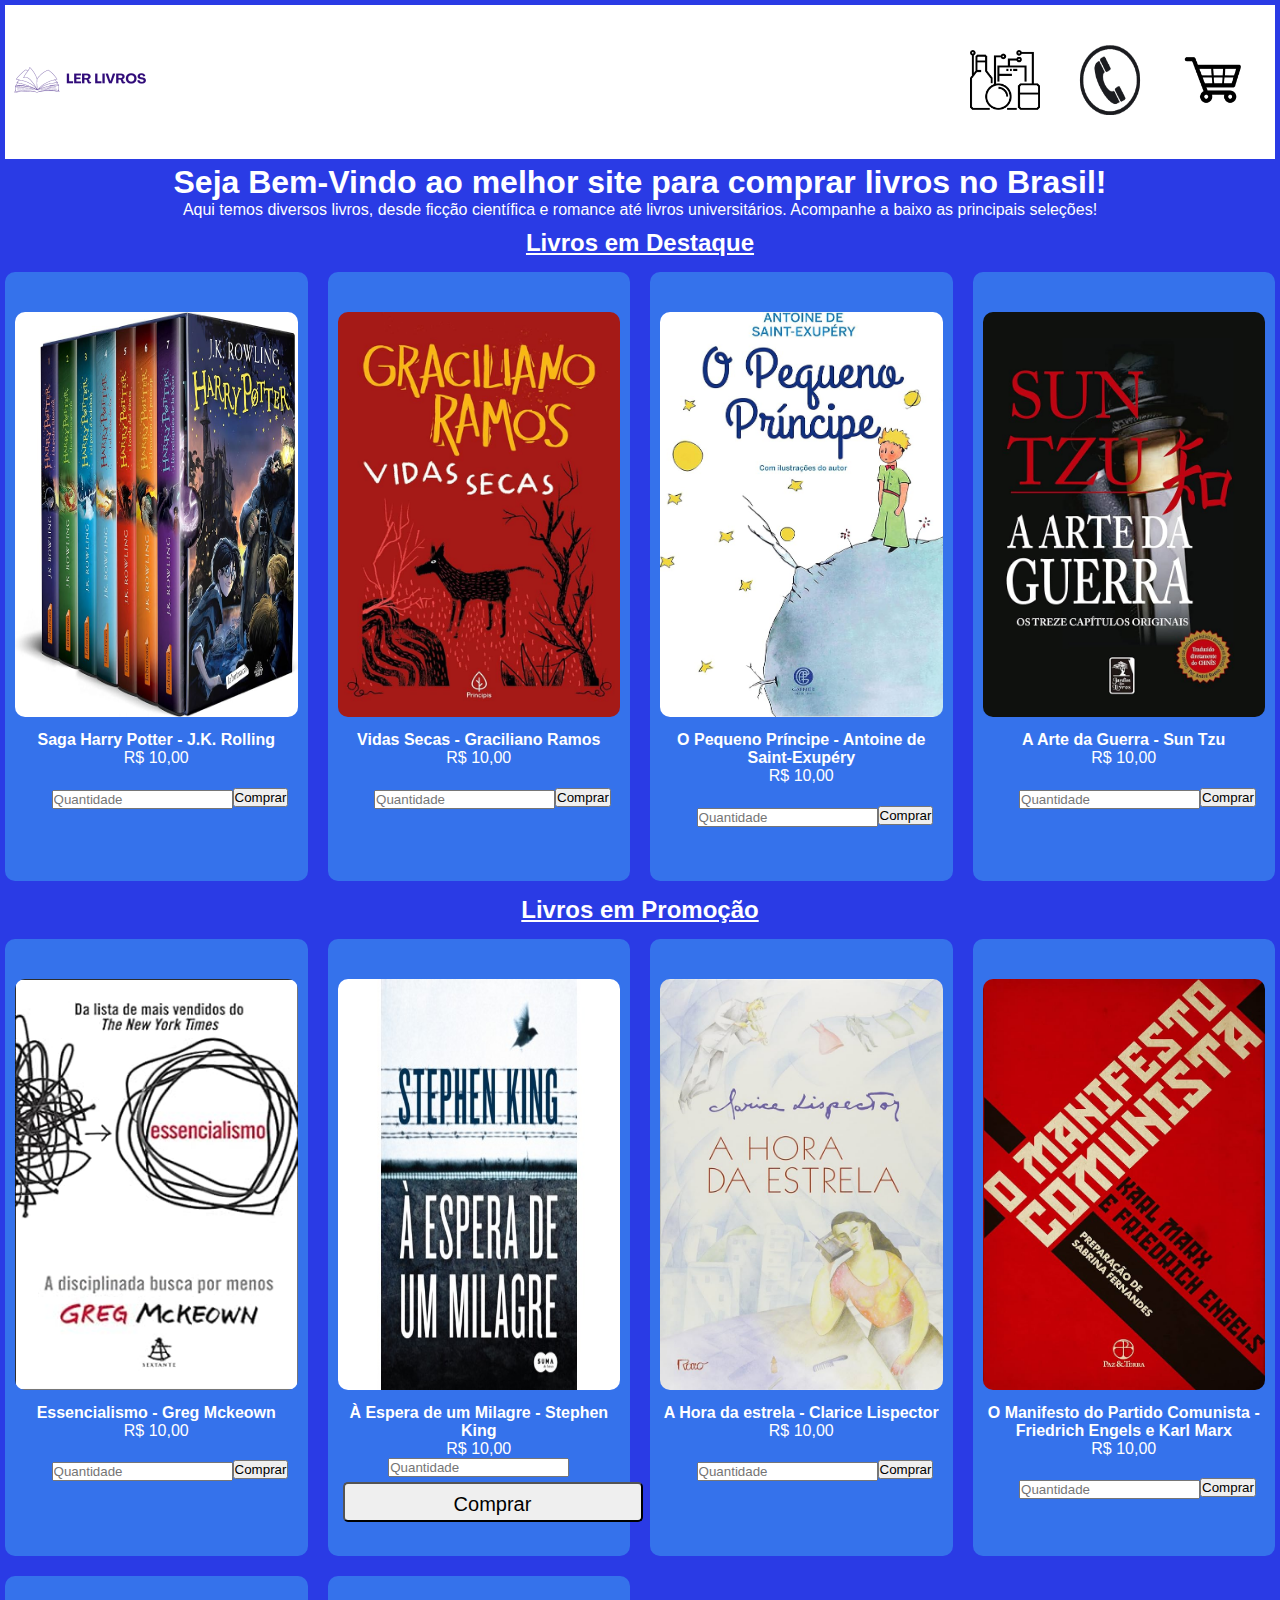
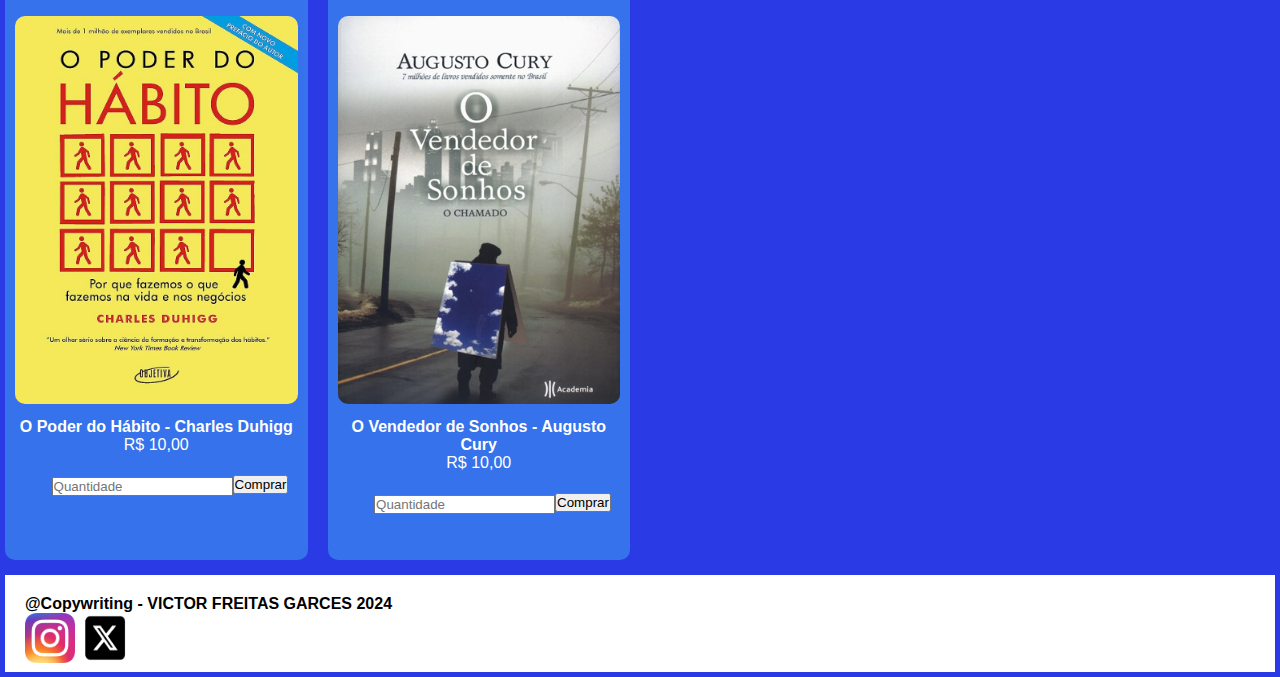
==== commit 00946671: "Finalizado o site" ====
--- a/index.html
+++ b/index.html
@@ -6,8 +6,9 @@
     <title>Ler Livros </title>
     <link rel="shortcut icon" href="img/favicon.ico.png" type="img/x-icon">
     <link href="css/estilo.css" rel="stylesheet" >
+    
 </head>
-
+<!--Início do Cabeçalho-->
 <header class="cabecalho">
         <div class="logo"><a href="index.html"><img src="img/logo - ler livros-redimensionada.png" alt="logo"></a></div>
         <nav class="menu">
@@ -18,6 +19,7 @@
         </ul>
     </nav>
 </header>
+<!--Fim do cabeçalho-->
 <body>
     <main>
     <div class="inicio">
--- a/css/estilo.css
+++ b/css/estilo.css
@@ -37,8 +37,8 @@
     display: inline-flex;
 }
 .menu img {
-    max-width: 70px;
-    min-height: 70px;
+    max-width: 35px;
+    min-height: 35px;
     padding-right: 25px;
 }    
 .logo img {
@@ -83,6 +83,11 @@
     display: inline-flex;
     align-items: center;
     padding-top: 5px;
+    width: 300px;
+    height: 40px;
+    font-size: 20px;
+    justify-content: center;
+    border-radius: 5px;
 }
 
 .rodape {
@@ -91,6 +96,7 @@
     color: #000;
     padding: 20px;
     padding-bottom: 5px;
+    margin-top: 10px;
     
 }
 .icone img {
@@ -147,6 +153,76 @@
 }
 
 @media (min-width:768px) {
-
-
+    .menu img {
+        max-width: 70px;
+        min-height: 70px;
+    }
+    .contato {
+        width: 600px;
+        font-size: 20px;
+        padding: 28px;
+        max-width: 320px;
+    }
+    .campo {
+        font-size: 20px;
+        width: 600px;
+        height: 40px;
+
+    }
+    .contato {
+
+        width: 600px;
+        padding: 45px;
+        max-width: 320px;
+
+    }
+    .botao {
+        width: 300px;
+        
+    }
+
+}
+
+/*Página de contato*/ 
+
+.corpo {
+    margin-left: auto;
+    margin-right: auto;
+}
+
+.contato {
+    font-size: 18px;
+    background-color: rgba(54, 117, 235, 0.959);
+    width: 80%;
+    margin-left: auto;
+    margin-right: auto;
+    padding: 25px;
+    max-width: 320px;
+    border-radius: 10px;
+    display: grid;
+    justify-content: center;
+}
+.rotulo {
+    display: grid;
+    margin-bottom: 20px;
+    justify-items: center;
+}
+.campo {
+    background-color: white;
+    display: grid;
+    width: 85%;
+    height: 50px;
+    padding: 10px;
+    font-size: 18px;
+    border: 1px #000000 solid;
+    border-radius: 10px;
+    
+}
+textarea.campo {
+    max-width: 300px;
+    height: 150px;
+    padding: 10px;
+}
+.select.campo {
+    height: 100px;
 }